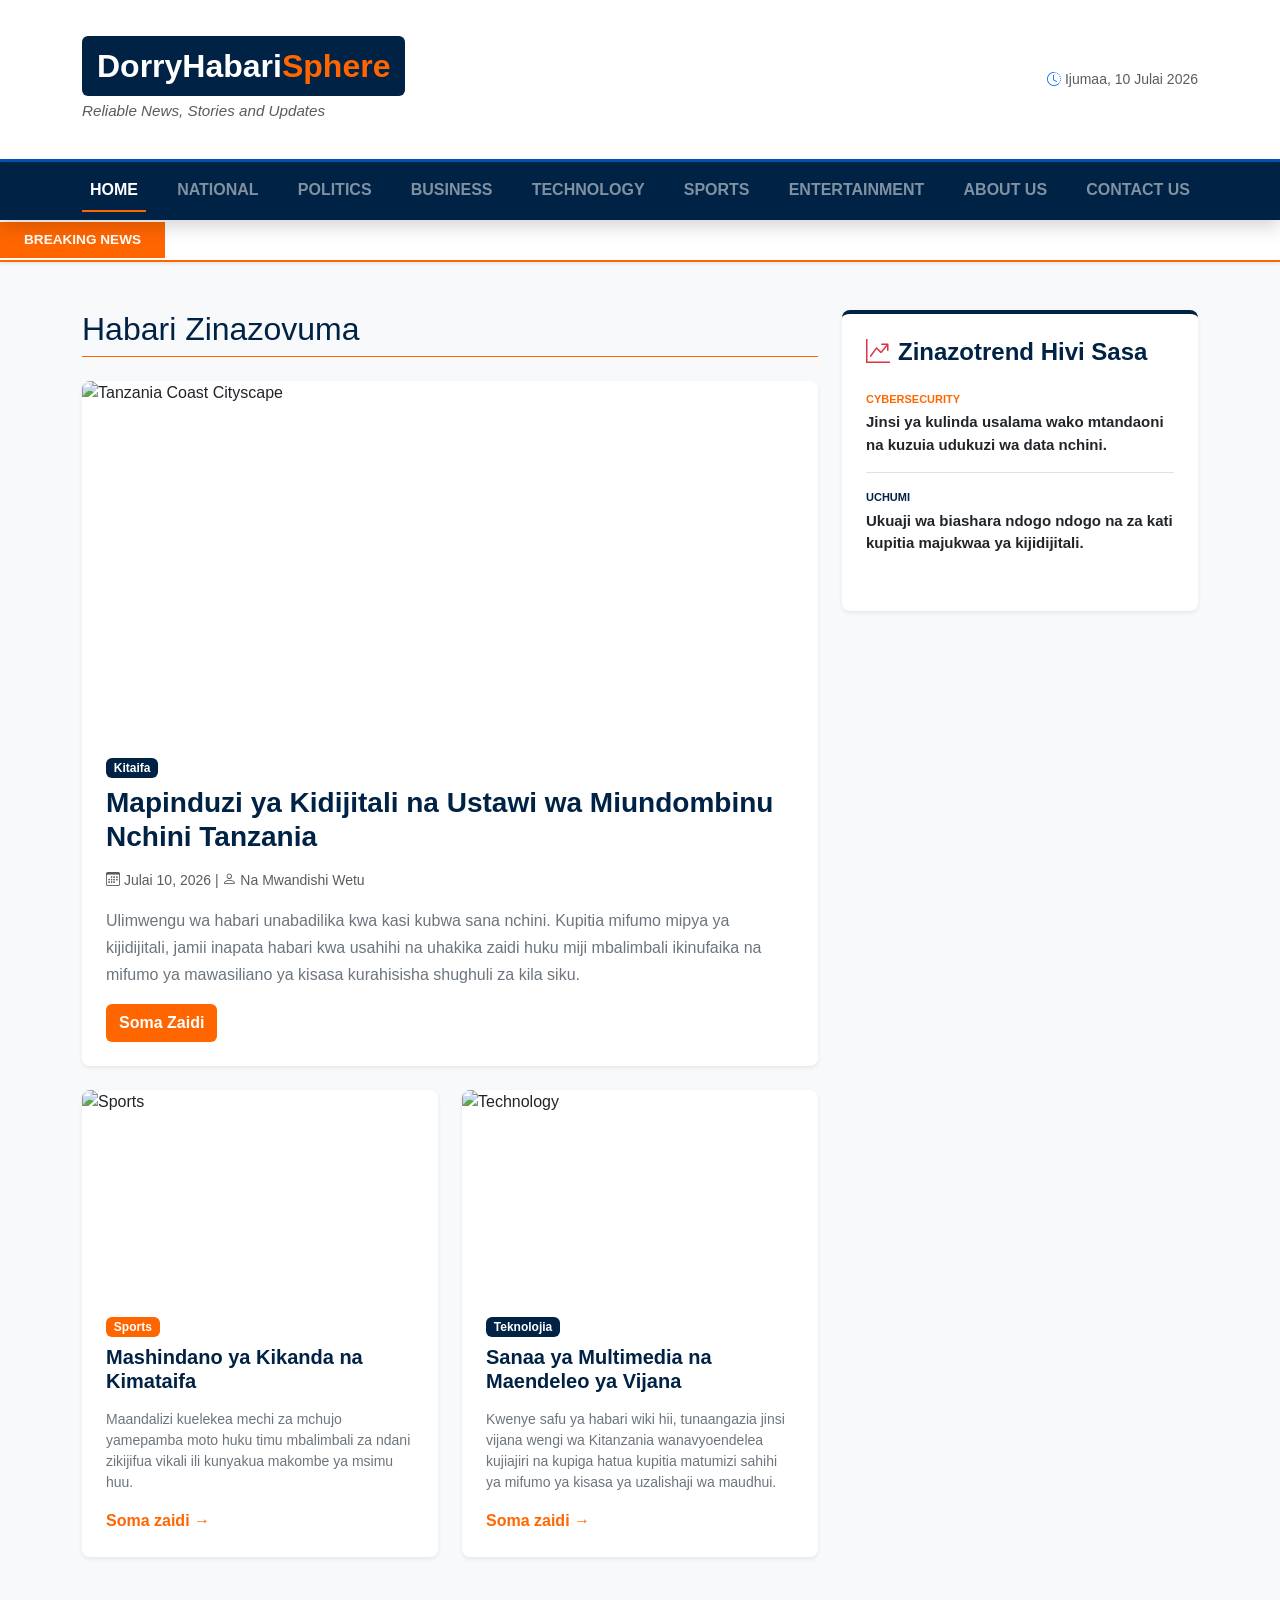
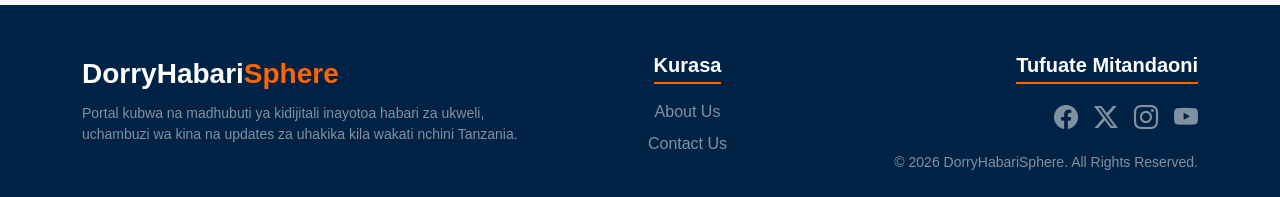
==== index.html @ 9230d1f4 "Revamp index.html with new title and styles Updated the title, added custom styles, and modified the" ====
<!DOCTYPE html>
<html lang="sw">
<head>
    <meta charset="UTF-8">
    <meta name="viewport" content="width=device-width, initial-scale=1.0">
    <title>DorryHabariSphere | Lango Lako la Habari Kijidijitali</title>
    <link href="https://cdn.jsdelivr.net/npm/bootstrap@5.3.2/dist/css/bootstrap.min.css" rel="stylesheet">
    <link href="https://cdn.jsdelivr.net/npm/bootstrap-icons@1.11.2/font/bootstrap-icons.css" rel="stylesheet">
    <link rel="stylesheet" href="style.css">
    <style>
        .bg-deep-blue { background-color: #002244 !important; }
        .text-deep-blue { color: #002244 !important; }
        .border-deep-blue { border-color: #002244 !important; }
        .badge-deep-blue { background-color: #002244 !important; color: #ffffff; }
        .logo-box { background-color: #002244; padding: 6px 15px; border-radius: 6px; display: inline-block; }
    </style>
</head>
<body class="d-flex flex-column min-vh-100">

    <header class="site-header shadow-sm bg-white">
        <div class="container text-center text-md-start d-md-flex align-items-center justify-content-between py-3">
            <div>
                <a href="index.html" class="text-decoration-none fw-bold fs-2 logo-box">
                    <span style="color: #ffffff;">DorryHabari</span><span style="color: #FF6600;">Sphere</span>
                </a>
                <p class="site-tagline text-muted small mb-0 mt-1">Reliable News, Stories and Updates</p>
            </div>
            <div class="text-muted small mt-2 mt-md-0">
                <i class="bi bi-clock-history text-primary"></i> <span>Ijumaa, 10 Julai 2026</span>
            </div>
        </div>
    </header>

    <nav class="navbar navbar-expand-lg navbar-dark sticky-top shadow bg-deep-blue">
        <div class="container">
            <button class="navbar-toggler ms-auto" type="button" data-bs-toggle="collapse" data-bs-target="#mainNavbar" aria-controls="mainNavbar" aria-expanded="false" aria-label="Toggle navigation">
                <span class="navbar-toggler-icon"></span>
            </button>
            <div class="collapse navbar-collapse" id="mainNavbar">
                <ul class="navbar-nav w-100 justify-content-between text-uppercase fw-semibold py-2 py-lg-0">
                    <li class="nav-item"><a class="nav-link text-white active" href="index.html" style="border-bottom: 2px solid #FF6600;">Home</a></li>
                    <li class="nav-item"><a class="nav-link text-white-50" href="index.html">National</a></li>
                    <li class="nav-item"><a class="nav-link text-white-50" href="index.html">Politics</a></li>
                    <li class="nav-item"><a class="nav-link text-white-50" href="index.html">Business</a></li>
                    <li class="nav-item"><a class="nav-link text-white-50" href="index.html">Technology</a></li>
                    <li class="nav-item"><a class="nav-link text-white-50" href="index.html">Sports</a></li>
                    <li class="nav-item"><a class="nav-link text-white-50" href="index.html">Entertainment</a></li>
                    <li class="nav-item"><a class="nav-link text-white-50" href="about.html">About Us</a></li>
                    <li class="nav-item"><a class="nav-link text-white-50" href="contact.html">Contact Us</a></li>
                </ul>
            </div>
        </div>
    </nav>

    <div class="breaking-box d-flex align-items-center shadow-sm" style="background-color: #fff; border-bottom: 2px solid #FF6600;">
        <div class="breaking-title px-4 py-2 text-white fw-bold" style="background-color: #FF6600;">Breaking&nbsp;News</div>
        <div class="ticker-wrap flex-grow-1 py-2 overflow-hidden" style="position: relative;">
            <div class="ticker-content" style="display: inline-block; padding-left: 100%; animation: ticker 20s linear infinite;">
                Latest updates from Tanzania and around the world. | Dorica Ngaleni edits portal sections seamlessly. | Stay tuned for credible news reportage.
            </div>
        </div>
    </div>

    <main class="container my-5 flex-grow-1">
        <div class="row g-4">
            
            <div class="col-lg-8">
                <h2 class="section-title border-bottom pb-2 mb-4 text-deep-blue" style="border-bottom-color: #FF6600 !important;">Habari Zinazovuma</h2>
                
                <article class="card border-0 shadow-sm rounded-3 mb-4 overflow-hidden">
                    <img src="https://images.unsplash.com/photo-1489749798305-4fea3ae63d43?auto=format&fit=crop&w=1200&q=80" class="card-img-top" alt="Tanzania Coast Cityscape" style="height: 350px; object-fit: cover;">
                    <div class="card-body p-4">
                        <span class="badge mb-2 badge-deep-blue">Kitaifa</span>
                        <h3 class="fw-bold mb-3 text-deep-blue">Mapinduzi ya Kidijitali na Ustawi wa Miundombinu Nchini Tanzania</h3>
                        <p class="text-muted small"><i class="bi bi-calendar3"></i> Julai 10, 2026 | <i class="bi bi-person"></i> Na Mwandishi Wetu</p>
                        <p class="card-text text-secondary" style="font-size: 16px; line-height: 1.7;">Ulimwengu wa habari unabadilika kwa kasi kubwa sana nchini. Kupitia mifumo mipya ya kijidijitali, jamii inapata habari kwa usahihi na uhakika zaidi huku miji mbalimbali ikinufaika na mifumo ya mawasiliano ya kisasa kurahisisha shughuli za kila siku.</p>
                        <a href="news-details.html" class="btn text-white fw-semibold" style="background-color: #FF6600;">Soma Zaidi</a>
                    </div>
                </article>

                <div class="row g-4">
                    <div class="col-md-6">
                        <div class="card border-0 shadow-sm rounded-3 h-100 overflow-hidden">
                            <img src="https://images.unsplash.com/photo-1517649763962-0c623066013b?auto=format&fit=crop&w=600&q=80" class="card-img-top" alt="Sports" style="height: 200px; object-fit: cover;">
                            <div class="card-body p-4">
                                <span class="badge mb-2" style="background-color: #FF6600;">Sports</span>
                                <h5 class="fw-bold mb-3 text-deep-blue">Mashindano ya Kikanda na Kimataifa</h5>
                                <p class="card-text text-secondary small">Maandalizi kuelekea mechi za mchujo yamepamba moto huku timu mbalimbali za ndani zikijifua vikali ili kunyakua makombe ya msimu huu.</p>
                                <a href="news-details.html" class="text-decoration-none fw-bold" style="color: #FF6600;">Soma zaidi &rarr;</a>
                            </div>
                        </div>
                    </div>
                    <div class="col-md-6">
                        <div class="card border-0 shadow-sm rounded-3 h-100 overflow-hidden">
                            <img src="https://images.unsplash.com/photo-1531482615713-2afd69097998?auto=format&fit=crop&w=600&q=80" class="card-img-top" alt="Technology" style="height: 200px; object-fit: cover;">
                            <div class="card-body p-4">
                                <span class="badge mb-2 badge-deep-blue">Teknolojia</span>
                                <h5 class="fw-bold mb-3 text-deep-blue">Sanaa ya Multimedia na Maendeleo ya Vijana</h5>
                                <p class="card-text text-secondary small">Kwenye safu ya habari wiki hii, tunaangazia jinsi vijana wengi wa Kitanzania wanavyoendelea kujiajiri na kupiga hatua kupitia matumizi sahihi ya mifumo ya kisasa ya uzalishaji wa maudhui.</p>
                                <a href="news-details.html" class="text-decoration-none fw-bold" style="color: #FF6600;">Soma zaidi &rarr;</a>
                            </div>
                        </div>
                    </div>
                </div>

            </div>

            <div class="col-lg-4">
                <div class="p-4 bg-white shadow-sm rounded-3 border-top border-4 border-deep-blue">
                    <h4 class="fw-bold mb-4 text-deep-blue"><i class="bi bi-graph-up-arrow text-danger me-2"></i>Zinazotrend Hivi Sasa</h4>
                    
                    <div class="mb-3 pb-3 border-bottom">
                        <span class="text-muted d-block small mb-1" style="font-size: 11px; text-transform: uppercase; color: #FF6600 !important; font-weight: bold;">Cybersecurity</span>
                        <a href="news-details.html" class="text-decoration-none fw-bold text-dark d-block" style="font-size: 15px;">Jinsi ya kulinda usalama wako mtandaoni na kuzuia udukuzi wa data nchini.</a>
                    </div>

                    <div class="mb-3 pb-3">
                        <span class="text-muted d-block small mb-1" style="font-size: 11px; text-transform: uppercase; color: #002244 !important; font-weight: bold;">Uchumi</span>
                        <a href="news-details.html" class="text-decoration-none fw-bold text-dark d-block" style="font-size: 15px;">Ukuaji wa biashara ndogo ndogo na za kati kupitia majukwaa ya kijidijitali.</a>
                    </div>
                </div>
            </div>

        </div>
    </main>

    <footer class="pt-5 pb-4 mt-auto bg-deep-blue" style="color: #ffffff;">
        <div class="container">
            <div class="row g-4">
                <div class="col-md-5 text-center text-md-start">
                    <a href="index.html" class="text-decoration-none fw-bold fs-3 text-white">DorryHabari<span style="color: #FF6600;">Sphere</span></a>
                    <p class="small text-white-50 mt-2">Portal kubwa na madhubuti ya kidijitali inayotoa habari za ukweli, uchambuzi wa kina na updates za uhakika kila wakati nchini Tanzania.</p>
                </div>
                <div class="col-md-3 text-center">
                    <h5 class="fw-bold mb-3 text-white" style="border-bottom: 2px solid #FF6600; display: inline-block; padding-bottom: 5px;">Kurasa</h5>
                    <ul class="list-unstyled">
                        <li class="mb-2"><a href="about.html" class="text-white-50 text-decoration-none">About Us</a></li>
                        <li class="mb-2"><a href="contact.html" class="text-white-50 text-decoration-none">Contact Us</a></li>
                    </ul>
                </div>
                <div class="col-md-4 text-center text-md-end">
                    <h5 class="fw-bold mb-3 text-white" style="border-bottom: 2px solid #FF6600; display: inline-block; padding-bottom: 5px;">Tufuate Mitandaoni</h5>
                    <div class="fs-4 mb-3 d-flex justify-content-center justify-content-md-end gap-3">
                        <a href="#" class="text-white-50"><i class="bi bi-facebook"></i></a>
                        <a href="#" class="text-white-50"><i class="bi bi-twitter-x"></i></a>
                        <a href="#" class="text-white-50"><i class="bi bi-instagram"></i></a>
                        <a href="#" class="text-white-50"><i class="bi bi-youtube"></i></a>
                    </div>
                    <p class="small text-white-50 mb-0">&copy; 2026 DorryHabariSphere. All Rights Reserved.</p>
                </div>
            </div>
        </div>
    </footer>

    <script src="https://cdn.jsdelivr.net/npm/bootstrap@5.3.2/dist/js/bootstrap.bundle.min.js"></script>
</body>
</html>
---- style.css ----
/* ==========================================================================
   DorryHabariSphere - CUSTOM CSS (Blue: #0056b3, Orange: #ff6600, White)
   ========================================================================== */

:root {
    --primary-blue: #0056b3;
    --primary-orange: #ff6600;
    --light-bg: #f8f9fa;
    --dark-text: #212529;
    --muted-text: #6c757d;
    --white: #ffffff;
}

body {
    font-family: 'Segoe UI', Tahoma, Geneva, Verdana, sans-serif;
    background-color: var(--light-bg);
    color: var(--dark-text);
    display: flex;
    flex-direction: column;
    min-height: 100vh;
}

main {
    flex: 1;
}

/* Header Styling */
.site-header {
    background-color: var(--white);
    border-bottom: 3px solid var(--primary-blue);
    padding: 20px 0;
}

.site-logo {
    font-size: 2.2rem;
    font-weight: 800;
    color: var(--primary-blue);
    text-decoration: none;
    letter-spacing: -0.5px;
}

.site-logo span {
    color: var(--primary-orange);
}

.site-tagline {
    font-size: 0.95rem;
    color: var(--muted-text);
    margin: 0;
    font-style: italic;
}

/* Navbar Styling */
.navbar-custom {
    background-color: var(--primary-blue);
    padding: 0;
}

.navbar-custom .nav-link {
    color: rgba(255, 255, 255, 0.9) !important;
    font-weight: 600;
    padding: 12px 15px !important;
    transition: all 0.3s ease;
}

.navbar-custom .nav-link:hover,
.navbar-custom .nav-link.active {
    background-color: var(--primary-orange);
    color: var(--white) !important;
}

.navbar-toggler {
    border: none;
    padding: 6px 10px;
}

.navbar-toggler:focus {
    box-shadow: none;
}

/* Breaking News Ticker */
.breaking-box {
    background-color: #e9ecef;
    overflow: hidden;
    white-space: nowrap;
    border-bottom: 1px solid #dee2e6;
}

.breaking-title {
    background-color: var(--primary-orange);
    color: var(--white);
    font-weight: 700;
    text-transform: uppercase;
    font-size: 0.85rem;
    z-index: 10;
}

.ticker-wrap {
    width: 100%;
    overflow: hidden;
}

.ticker-content {
    display: inline-block;
    padding-left: 100%;
    animation: marquee 25s linear infinite;
    font-weight: 600;
    color: var(--dark-text);
}

@keyframes marquee {
    0% { transform: translate3d(0, 0, 0); }
    100% { transform: translate3d(-100%, 0, 0); }
}

/* News Cards */
.news-card {
    border: none;
    border-radius: 8px;
    background-color: var(--white);
    transition: transform 0.3s ease, box-shadow 0.3s ease;
    overflow: hidden;
    position: relative;
}

.news-card:hover {
    transform: translateY(-5px);
    box-shadow: 0 10px 20px rgba(0,0,0,0.1) !important;
}

.card-img-container {
    position: relative;
    height: 220px;
    overflow: hidden;
}

.card-img-container img {
    width: 100%;
    height: 100%;
    object-fit: cover;
    transition: transform 0.5s ease;
}

.news-card:hover .card-img-container img {
    transform: scale(1.05);
}

.category-badge {
    position: absolute;
    top: 15px;
    left: 15px;
    background-color: var(--primary-blue);
    color: var(--white);
    font-size: 0.75rem;
    font-weight: 700;
    padding: 5px 12px;
    border-radius: 4px;
    text-transform: uppercase;
    z-index: 5;
    box-shadow: 0 2px 4px rgba(0,0,0,0.15);
}

.news-meta {
    font-size: 0.8rem;
    color: var(--muted-text);
    margin-bottom: 10px;
}

.news-meta i {
    color: var(--primary-orange);
    margin-right: 4px;
}

.card-news-title {
    font-size: 1.25rem;
    font-weight: 700;
    line-height: 1.4;
    margin-bottom: 12px;
}

.card-news-title a {
    color: var(--dark-text);
    text-decoration: none;
    transition: color 0.2s ease;
}

.card-news-title a:hover {
    color: var(--primary-orange);
}

.news-preview {
    font-size: 0.9rem;
    color: #495057;
    line-height: 1.6;
}

.btn-readmore {
    background-color: var(--primary-blue);
    color: var(--white);
    font-weight: 600;
    font-size: 0.85rem;
    padding: 8px 16px;
    border-radius: 4px;
    transition: background-color 0.2s ease;
    border: none;
}

.btn-readmore:hover {
    background-color: var(--primary-orange);
    color: var(--white);
}

/* Sidebar Widgets */
.sidebar-widget {
    background-color: var(--white);
    border-radius: 8px;
    padding: 20px;
    border-top: 4px solid var(--primary-blue);
}

.widget-title {
    font-size: 1.15rem;
    font-weight: 700;
    text-transform: uppercase;
    color: var(--dark-text);
    border-bottom: 2px solid var(--primary-orange);
    padding-bottom: 8px;
    margin-bottom: 15px;
}

.sidebar-list-item {
    display: block;
    text-decoration: none;
    color: var(--dark-text);
    padding: 10px 0;
    border-bottom: 1px solid #dee2e6;
    transition: color 0.2s ease;
}

.sidebar-list-item:last-child {
    border-bottom: none;
    padding-bottom: 0;
}

.sidebar-list-item:hover {
    color: var(--primary-orange);
}

.sidebar-item-title {
    font-size: 0.95rem;
    font-weight: 600;
    line-height: 1.4;
    margin-bottom: 4px;
}

.sidebar-item-meta {
    font-size: 0.75rem;
    color: var(--muted-text);
}

/* Footer Styling */
.site-footer {
    background-color: #111;
    color: #bbb;
    font-size: 0.9rem;
}

.site-footer a {
    color: #fff;
    text-decoration: none;
    transition: color 0.2s ease;
}

.site-footer a:hover {
    color: var(--primary-orange);
}

.footer-logo {
    font-size: 1.5rem;
    font-weight: 700;
    color: var(--white);
}

.footer-logo span {
    color: var(--primary-orange);
}

/* Forms & Firebase Feedbacks */
.feedback-container {
    max-height: 500px;
    overflow-y: auto;
    background: #e9ecef;
    padding: 15px;
    border-radius: 8px;
}

.feedback-card {
    background: var(--white);
    border-left: 4px solid var(--primary-orange);
    padding: 12px;
    border-radius: 4px;
}

.feedback-name {
    font-weight: 700;
    color: var(--primary-blue);
    font-size: 0.95rem;
}

.feedback-time {
    font-size: 0.75rem;
    color: var(--muted-text);
}

.feedback-msg {
    font-size: 0.9rem;
    margin-top: 5px;
    color: #333;
}
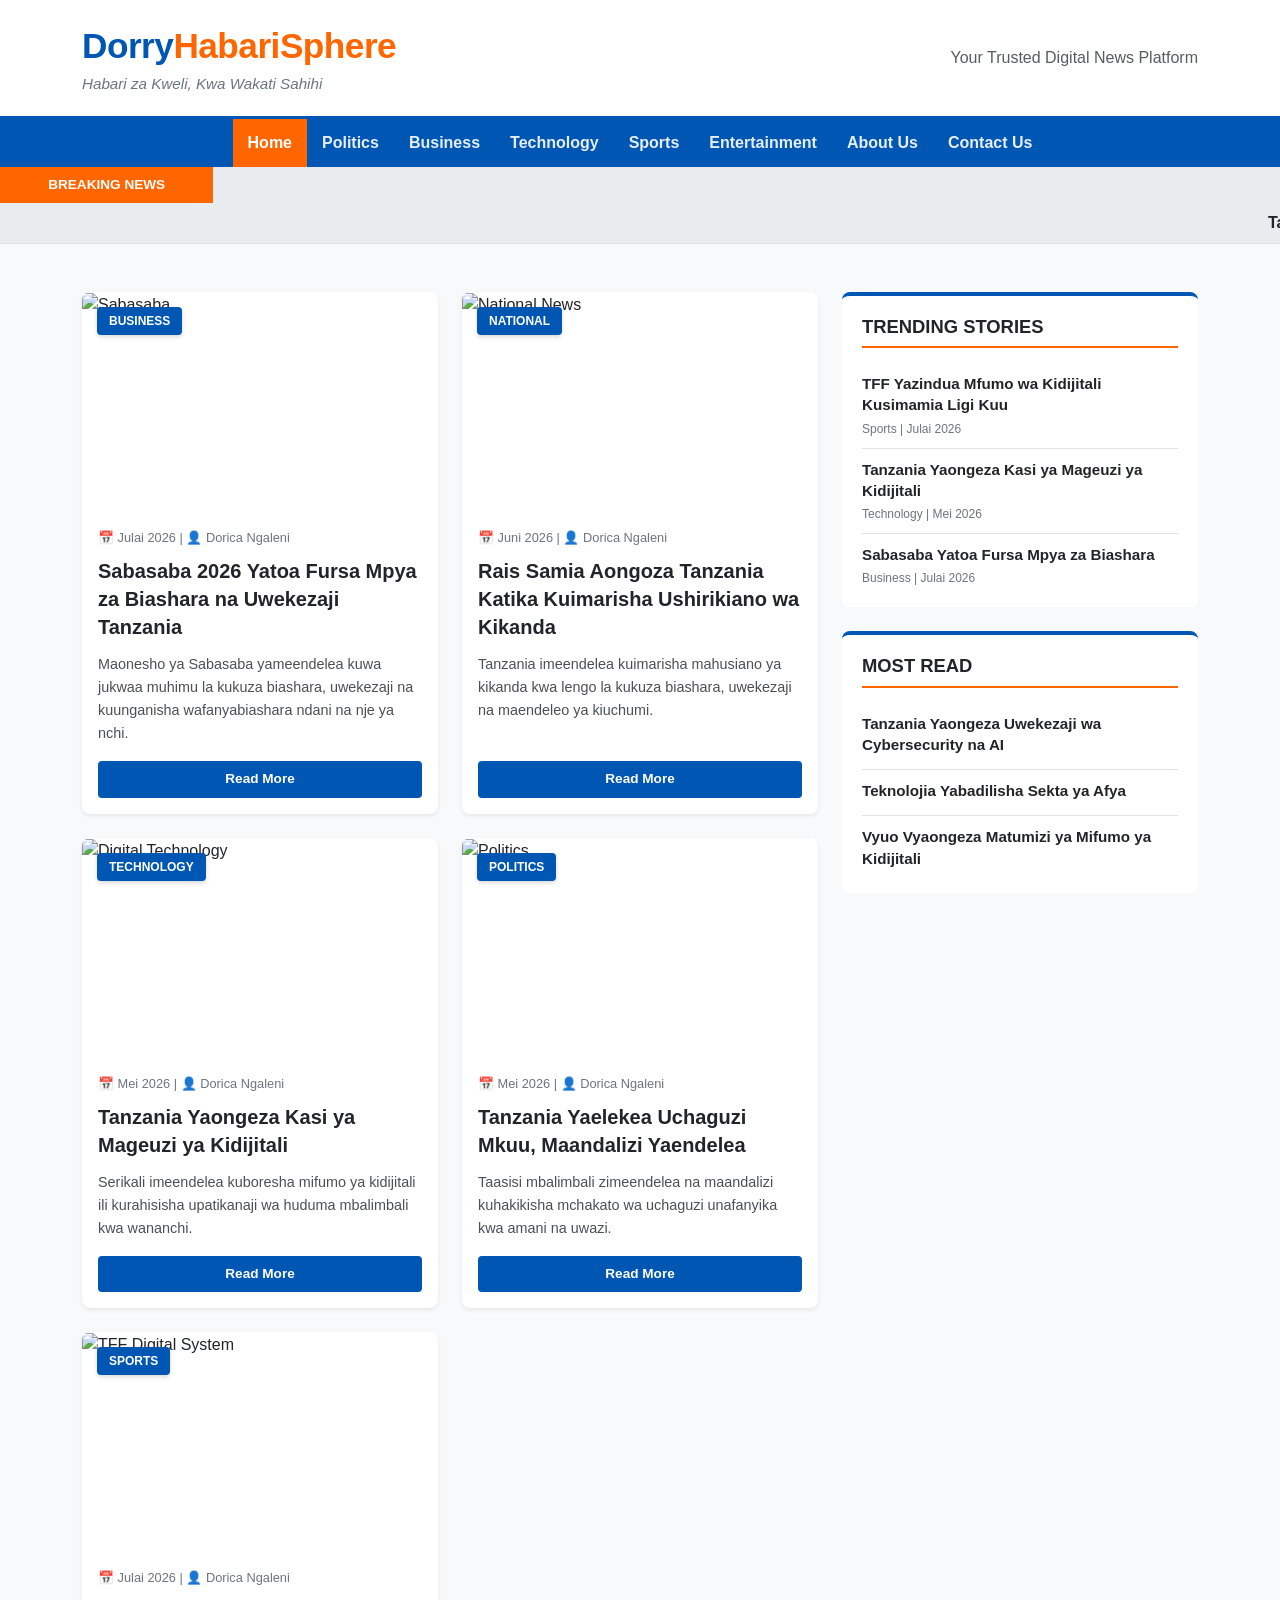
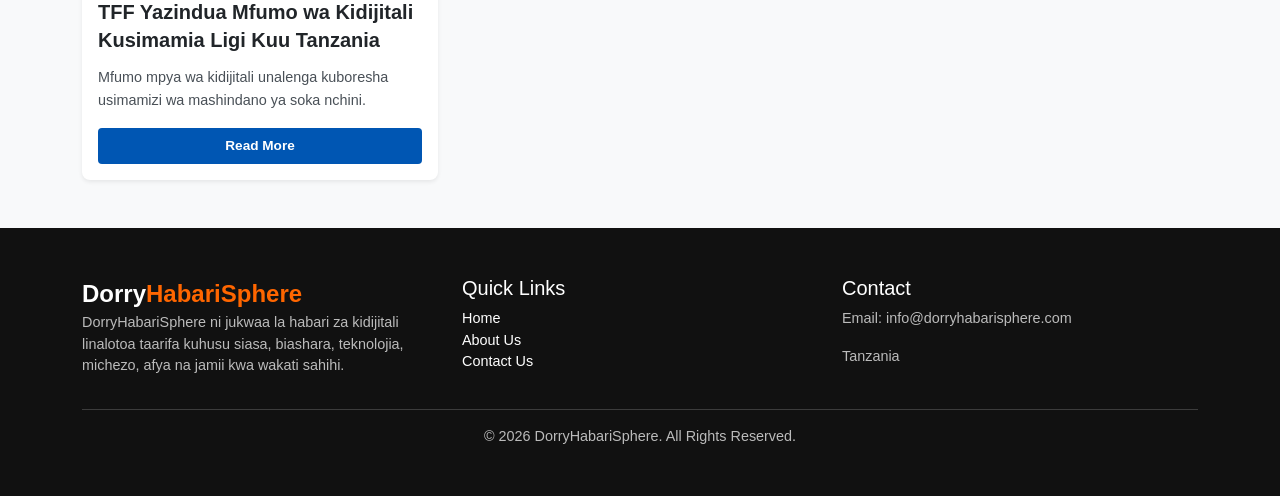
==== commit cc4bebb2: "Update HTML structure and Bootstrap version" ====
--- a/index.html
+++ b/index.html
@@ -1,157 +1,902 @@
 <!DOCTYPE html>
-<html lang="sw">
+<html lang="en">
+
 <head>
-    <meta charset="UTF-8">
-    <meta name="viewport" content="width=device-width, initial-scale=1.0">
-    <title>DorryHabariSphere | Lango Lako la Habari Kijidijitali</title>
-    <link href="https://cdn.jsdelivr.net/npm/bootstrap@5.3.2/dist/css/bootstrap.min.css" rel="stylesheet">
-    <link href="https://cdn.jsdelivr.net/npm/bootstrap-icons@1.11.2/font/bootstrap-icons.css" rel="stylesheet">
-    <link rel="stylesheet" href="style.css">
-    <style>
-        .bg-deep-blue { background-color: #002244 !important; }
-        .text-deep-blue { color: #002244 !important; }
-        .border-deep-blue { border-color: #002244 !important; }
-        .badge-deep-blue { background-color: #002244 !important; color: #ffffff; }
-        .logo-box { background-color: #002244; padding: 6px 15px; border-radius: 6px; display: inline-block; }
-    </style>
+
+<meta charset="UTF-8">
+
+<meta name="viewport" content="width=device-width, initial-scale=1.0">
+
+<title>DorryHabariSphere | Latest News</title>
+
+
+<!-- Bootstrap CSS -->
+<link href="https://cdn.jsdelivr.net/npm/bootstrap@5.3.3/dist/css/bootstrap.min.css" rel="stylesheet">
+
+
+<!-- Custom CSS -->
+<link rel="stylesheet" href="style.css">
+
+
 </head>
-<body class="d-flex flex-column min-vh-100">
-
-    <header class="site-header shadow-sm bg-white">
-        <div class="container text-center text-md-start d-md-flex align-items-center justify-content-between py-3">
-            <div>
-                <a href="index.html" class="text-decoration-none fw-bold fs-2 logo-box">
-                    <span style="color: #ffffff;">DorryHabari</span><span style="color: #FF6600;">Sphere</span>
-                </a>
-                <p class="site-tagline text-muted small mb-0 mt-1">Reliable News, Stories and Updates</p>
-            </div>
-            <div class="text-muted small mt-2 mt-md-0">
-                <i class="bi bi-clock-history text-primary"></i> <span>Ijumaa, 10 Julai 2026</span>
-            </div>
-        </div>
-    </header>
-
-    <nav class="navbar navbar-expand-lg navbar-dark sticky-top shadow bg-deep-blue">
-        <div class="container">
-            <button class="navbar-toggler ms-auto" type="button" data-bs-toggle="collapse" data-bs-target="#mainNavbar" aria-controls="mainNavbar" aria-expanded="false" aria-label="Toggle navigation">
-                <span class="navbar-toggler-icon"></span>
-            </button>
-            <div class="collapse navbar-collapse" id="mainNavbar">
-                <ul class="navbar-nav w-100 justify-content-between text-uppercase fw-semibold py-2 py-lg-0">
-                    <li class="nav-item"><a class="nav-link text-white active" href="index.html" style="border-bottom: 2px solid #FF6600;">Home</a></li>
-                    <li class="nav-item"><a class="nav-link text-white-50" href="index.html">National</a></li>
-                    <li class="nav-item"><a class="nav-link text-white-50" href="index.html">Politics</a></li>
-                    <li class="nav-item"><a class="nav-link text-white-50" href="index.html">Business</a></li>
-                    <li class="nav-item"><a class="nav-link text-white-50" href="index.html">Technology</a></li>
-                    <li class="nav-item"><a class="nav-link text-white-50" href="index.html">Sports</a></li>
-                    <li class="nav-item"><a class="nav-link text-white-50" href="index.html">Entertainment</a></li>
-                    <li class="nav-item"><a class="nav-link text-white-50" href="about.html">About Us</a></li>
-                    <li class="nav-item"><a class="nav-link text-white-50" href="contact.html">Contact Us</a></li>
-                </ul>
-            </div>
-        </div>
-    </nav>
-
-    <div class="breaking-box d-flex align-items-center shadow-sm" style="background-color: #fff; border-bottom: 2px solid #FF6600;">
-        <div class="breaking-title px-4 py-2 text-white fw-bold" style="background-color: #FF6600;">Breaking&nbsp;News</div>
-        <div class="ticker-wrap flex-grow-1 py-2 overflow-hidden" style="position: relative;">
-            <div class="ticker-content" style="display: inline-block; padding-left: 100%; animation: ticker 20s linear infinite;">
-                Latest updates from Tanzania and around the world. | Dorica Ngaleni edits portal sections seamlessly. | Stay tuned for credible news reportage.
-            </div>
-        </div>
+
+
+<body>
+
+
+<!-- HEADER START -->
+
+<header class="site-header">
+
+<div class="container">
+
+<div class="row align-items-center">
+
+<div class="col-md-8">
+
+<a href="index.html" class="site-logo">
+
+Dorry<span>HabariSphere</span>
+
+</a>
+
+<p class="site-tagline">
+
+Habari za Kweli, Kwa Wakati Sahihi
+
+</p>
+
+</div>
+
+
+<div class="col-md-4 text-md-end">
+
+<p class="mb-0 text-muted">
+
+Your Trusted Digital News Platform
+
+</p>
+
+</div>
+
+
+</div>
+
+</div>
+
+</header>
+
+<!-- HEADER END -->
+
+
+
+
+
+<!-- NAVBAR START -->
+
+<nav class="navbar navbar-expand-lg navbar-custom">
+
+
+<div class="container">
+
+
+<button class="navbar-toggler bg-light"
+type="button"
+data-bs-toggle="collapse"
+data-bs-target="#mainNavbar">
+
+<span class="navbar-toggler-icon"></span>
+
+</button>
+
+
+
+<div class="collapse navbar-collapse" id="mainNavbar">
+
+
+<ul class="navbar-nav mx-auto">
+
+
+<li class="nav-item">
+
+<a class="nav-link active" href="index.html">
+Home
+</a>
+
+</li>
+
+
+
+<li class="nav-item">
+
+<a class="nav-link" href="category.html?cat=Politics">
+Politics
+</a>
+
+</li>
+
+
+
+<li class="nav-item">
+
+<a class="nav-link" href="category.html?cat=Business">
+Business
+</a>
+
+</li>
+
+
+
+<li class="nav-item">
+
+<a class="nav-link" href="category.html?cat=Technology">
+Technology
+</a>
+
+</li>
+
+
+
+<li class="nav-item">
+
+<a class="nav-link" href="category.html?cat=Sports">
+Sports
+</a>
+
+</li>
+
+
+
+<li class="nav-item">
+
+<a class="nav-link" href="category.html?cat=Entertainment">
+Entertainment
+</a>
+
+</li>
+
+
+
+<li class="nav-item">
+
+<a class="nav-link" href="about.html">
+About Us
+</a>
+
+</li>
+
+
+
+<li class="nav-item">
+
+<a class="nav-link" href="contact.html">
+Contact Us
+</a>
+
+</li>
+
+
+
+</ul>
+
+
+</div>
+
+
+</div>
+
+
+</nav>
+
+<!-- NAVBAR END -->
+
+
+
+
+
+
+<!-- BREAKING NEWS START -->
+
+
+<div class="breaking-box">
+
+
+<div class="container-fluid">
+
+
+<div class="row align-items-center">
+
+
+<div class="col-md-2 breaking-title py-2 text-center">
+
+BREAKING NEWS
+
+</div>
+
+
+
+<div class="col-md-10 ticker-wrap">
+
+
+<div class="ticker-content py-2">
+
+Tanzania yaendelea na mageuzi ya kidijitali | 
+TFF yazindua mfumo mpya wa kusimamia ligi | 
+Fursa mpya za biashara kupitia Sabasaba | 
+Teknolojia yabadilisha sekta ya afya
+
+</div>
+
+
+</div>
+
+
+</div>
+
+
+</div>
+
+
+</div>
+
+
+<!-- BREAKING NEWS END -->
+
+
+
+
+
+<!-- MAIN CONTENT START -->
+
+<main>
+
+
+<section class="py-5">
+
+
+<div class="container">
+
+
+<div class="row g-4">
+
+
+
+<!-- NEWS AREA -->
+
+<div class="col-lg-8">
+
+
+<div class="row g-4">
+
+
+
+<!-- NEWS CARD 1 -->
+
+<div class="col-md-6">
+
+
+<div class="card news-card shadow-sm h-100">
+
+
+<div class="card-img-container">
+
+
+<span class="category-badge">
+
+Business
+
+</span>
+
+
+<img src="images/sabasaba.jpg"
+alt="Sabasaba"
+class="card-img-top">
+
+
+</div>
+
+
+
+<div class="card-body d-flex flex-column">
+
+
+<div class="news-meta">
+
+📅 Julai 2026 | 👤 Dorica Ngaleni
+
+</div>
+
+
+
+<h3 class="card-news-title">
+
+<a href="news-details.html?id=1">
+
+Sabasaba 2026 Yatoa Fursa Mpya za Biashara na Uwekezaji Tanzania
+
+</a>
+
+</h3>
+
+
+
+<p class="news-preview">
+
+Maonesho ya Sabasaba yameendelea kuwa jukwaa muhimu la kukuza biashara, uwekezaji na kuunganisha wafanyabiashara ndani na nje ya nchi.
+
+</p>
+
+
+
+<a href="news-details.html?id=1"
+class="btn btn-readmore mt-auto">
+
+Read More
+
+</a>
+
+
+</div>
+
+
+</div>
+
+
+</div>
+<!-- NEWS CARD 2 -->
+
+<div class="col-md-6">
+
+<div class="card news-card shadow-sm h-100">
+
+
+<div class="card-img-container">
+
+
+<span class="category-badge">
+National
+</span>
+
+
+<img src="images/samia-regional.jpg"
+alt="National News"
+class="card-img-top">
+
+
+</div>
+
+
+
+<div class="card-body d-flex flex-column">
+
+
+<div class="news-meta">
+
+📅 Juni 2026 | 👤 Dorica Ngaleni
+
+</div>
+
+
+<h3 class="card-news-title">
+
+<a href="news-details.html?id=2">
+
+Rais Samia Aongoza Tanzania Katika Kuimarisha Ushirikiano wa Kikanda
+
+</a>
+
+</h3>
+
+
+
+<p class="news-preview">
+
+Tanzania imeendelea kuimarisha mahusiano ya kikanda kwa lengo la kukuza biashara, uwekezaji na maendeleo ya kiuchumi.
+
+</p>
+
+
+<a href="news-details.html?id=2"
+class="btn btn-readmore mt-auto">
+
+Read More
+
+</a>
+
+
+</div>
+
+
+</div>
+
+</div>
+
+
+
+
+
+<!-- NEWS CARD 3 -->
+
+<div class="col-md-6">
+
+
+<div class="card news-card shadow-sm h-100">
+
+
+<div class="card-img-container">
+
+
+<span class="category-badge">
+
+Technology
+
+</span>
+
+
+<img src="images/digital-government.jpg"
+alt="Digital Technology"
+class="card-img-top">
+
+
+</div>
+
+
+
+<div class="card-body d-flex flex-column">
+
+
+<div class="news-meta">
+
+📅 Mei 2026 | 👤 Dorica Ngaleni
+
+</div>
+
+
+<h3 class="card-news-title">
+
+<a href="news-details.html?id=3">
+
+Tanzania Yaongeza Kasi ya Mageuzi ya Kidijitali
+
+</a>
+
+</h3>
+
+
+
+<p class="news-preview">
+
+Serikali imeendelea kuboresha mifumo ya kidijitali ili kurahisisha upatikanaji wa huduma mbalimbali kwa wananchi.
+
+</p>
+
+
+<a href="news-details.html?id=3"
+class="btn btn-readmore mt-auto">
+
+Read More
+
+</a>
+
+
+</div>
+
+
+</div>
+
+
+</div>
+
+
+
+
+
+<!-- NEWS CARD 4 -->
+
+
+<div class="col-md-6">
+
+
+<div class="card news-card shadow-sm h-100">
+
+
+<div class="card-img-container">
+
+
+<span class="category-badge">
+
+Politics
+
+</span>
+
+
+<img src="images/election-process.jpg"
+alt="Politics"
+class="card-img-top">
+
+
+</div>
+
+
+
+<div class="card-body d-flex flex-column">
+
+
+<div class="news-meta">
+
+📅 Mei 2026 | 👤 Dorica Ngaleni
+
+</div>
+
+
+
+<h3 class="card-news-title">
+
+<a href="news-details.html?id=4">
+
+Tanzania Yaelekea Uchaguzi Mkuu, Maandalizi Yaendelea
+
+</a>
+
+</h3>
+
+
+
+<p class="news-preview">
+
+Taasisi mbalimbali zimeendelea na maandalizi kuhakikisha mchakato wa uchaguzi unafanyika kwa amani na uwazi.
+
+</p>
+
+
+
+<a href="news-details.html?id=4"
+class="btn btn-readmore mt-auto">
+
+Read More
+
+</a>
+
+
+</div>
+
+
+</div>
+
+
+</div>
+
+
+
+
+
+<!-- NEWS CARD 5 -->
+
+
+<div class="col-md-6">
+
+
+<div class="card news-card shadow-sm h-100">
+
+
+<div class="card-img-container">
+
+
+<span class="category-badge">
+
+Sports
+
+</span>
+
+
+<img src="images/tff-digital-system.jpg"
+alt="TFF Digital System"
+class="card-img-top">
+
+
+</div>
+
+
+
+<div class="card-body d-flex flex-column">
+
+
+<div class="news-meta">
+
+📅 Julai 2026 | 👤 Dorica Ngaleni
+
+</div>
+
+
+
+<h3 class="card-news-title">
+
+<a href="news-details.html?id=5">
+
+TFF Yazindua Mfumo wa Kidijitali Kusimamia Ligi Kuu Tanzania
+
+</a>
+
+</h3>
+
+
+
+<p class="news-preview">
+
+Mfumo mpya wa kidijitali unalenga kuboresha usimamizi wa mashindano ya soka nchini.
+
+</p>
+
+
+
+<a href="news-details.html?id=5"
+class="btn btn-readmore mt-auto">
+
+Read More
+
+</a>
+
+
+</div>
+
+
+</div>
+
+
+</div>
+
+
+
+<!-- END NEWS GRID -->
+
+</div>
+
+
     </div>
-
-    <main class="container my-5 flex-grow-1">
-        <div class="row g-4">
-            
-            <div class="col-lg-8">
-                <h2 class="section-title border-bottom pb-2 mb-4 text-deep-blue" style="border-bottom-color: #FF6600 !important;">Habari Zinazovuma</h2>
-                
-                <article class="card border-0 shadow-sm rounded-3 mb-4 overflow-hidden">
-                    <img src="https://images.unsplash.com/photo-1489749798305-4fea3ae63d43?auto=format&fit=crop&w=1200&q=80" class="card-img-top" alt="Tanzania Coast Cityscape" style="height: 350px; object-fit: cover;">
-                    <div class="card-body p-4">
-                        <span class="badge mb-2 badge-deep-blue">Kitaifa</span>
-                        <h3 class="fw-bold mb-3 text-deep-blue">Mapinduzi ya Kidijitali na Ustawi wa Miundombinu Nchini Tanzania</h3>
-                        <p class="text-muted small"><i class="bi bi-calendar3"></i> Julai 10, 2026 | <i class="bi bi-person"></i> Na Mwandishi Wetu</p>
-                        <p class="card-text text-secondary" style="font-size: 16px; line-height: 1.7;">Ulimwengu wa habari unabadilika kwa kasi kubwa sana nchini. Kupitia mifumo mipya ya kijidijitali, jamii inapata habari kwa usahihi na uhakika zaidi huku miji mbalimbali ikinufaika na mifumo ya mawasiliano ya kisasa kurahisisha shughuli za kila siku.</p>
-                        <a href="news-details.html" class="btn text-white fw-semibold" style="background-color: #FF6600;">Soma Zaidi</a>
-                    </div>
-                </article>
-
-                <div class="row g-4">
-                    <div class="col-md-6">
-                        <div class="card border-0 shadow-sm rounded-3 h-100 overflow-hidden">
-                            <img src="https://images.unsplash.com/photo-1517649763962-0c623066013b?auto=format&fit=crop&w=600&q=80" class="card-img-top" alt="Sports" style="height: 200px; object-fit: cover;">
-                            <div class="card-body p-4">
-                                <span class="badge mb-2" style="background-color: #FF6600;">Sports</span>
-                                <h5 class="fw-bold mb-3 text-deep-blue">Mashindano ya Kikanda na Kimataifa</h5>
-                                <p class="card-text text-secondary small">Maandalizi kuelekea mechi za mchujo yamepamba moto huku timu mbalimbali za ndani zikijifua vikali ili kunyakua makombe ya msimu huu.</p>
-                                <a href="news-details.html" class="text-decoration-none fw-bold" style="color: #FF6600;">Soma zaidi &rarr;</a>
-                            </div>
-                        </div>
-                    </div>
-                    <div class="col-md-6">
-                        <div class="card border-0 shadow-sm rounded-3 h-100 overflow-hidden">
-                            <img src="https://images.unsplash.com/photo-1531482615713-2afd69097998?auto=format&fit=crop&w=600&q=80" class="card-img-top" alt="Technology" style="height: 200px; object-fit: cover;">
-                            <div class="card-body p-4">
-                                <span class="badge mb-2 badge-deep-blue">Teknolojia</span>
-                                <h5 class="fw-bold mb-3 text-deep-blue">Sanaa ya Multimedia na Maendeleo ya Vijana</h5>
-                                <p class="card-text text-secondary small">Kwenye safu ya habari wiki hii, tunaangazia jinsi vijana wengi wa Kitanzania wanavyoendelea kujiajiri na kupiga hatua kupitia matumizi sahihi ya mifumo ya kisasa ya uzalishaji wa maudhui.</p>
-                                <a href="news-details.html" class="text-decoration-none fw-bold" style="color: #FF6600;">Soma zaidi &rarr;</a>
-                            </div>
-                        </div>
-                    </div>
-                </div>
-
-            </div>
-
-            <div class="col-lg-4">
-                <div class="p-4 bg-white shadow-sm rounded-3 border-top border-4 border-deep-blue">
-                    <h4 class="fw-bold mb-4 text-deep-blue"><i class="bi bi-graph-up-arrow text-danger me-2"></i>Zinazotrend Hivi Sasa</h4>
-                    
-                    <div class="mb-3 pb-3 border-bottom">
-                        <span class="text-muted d-block small mb-1" style="font-size: 11px; text-transform: uppercase; color: #FF6600 !important; font-weight: bold;">Cybersecurity</span>
-                        <a href="news-details.html" class="text-decoration-none fw-bold text-dark d-block" style="font-size: 15px;">Jinsi ya kulinda usalama wako mtandaoni na kuzuia udukuzi wa data nchini.</a>
-                    </div>
-
-                    <div class="mb-3 pb-3">
-                        <span class="text-muted d-block small mb-1" style="font-size: 11px; text-transform: uppercase; color: #002244 !important; font-weight: bold;">Uchumi</span>
-                        <a href="news-details.html" class="text-decoration-none fw-bold text-dark d-block" style="font-size: 15px;">Ukuaji wa biashara ndogo ndogo na za kati kupitia majukwaa ya kijidijitali.</a>
-                    </div>
-                </div>
-            </div>
-
-        </div>
-    </main>
-
-    <footer class="pt-5 pb-4 mt-auto bg-deep-blue" style="color: #ffffff;">
-        <div class="container">
-            <div class="row g-4">
-                <div class="col-md-5 text-center text-md-start">
-                    <a href="index.html" class="text-decoration-none fw-bold fs-3 text-white">DorryHabari<span style="color: #FF6600;">Sphere</span></a>
-                    <p class="small text-white-50 mt-2">Portal kubwa na madhubuti ya kidijitali inayotoa habari za ukweli, uchambuzi wa kina na updates za uhakika kila wakati nchini Tanzania.</p>
-                </div>
-                <div class="col-md-3 text-center">
-                    <h5 class="fw-bold mb-3 text-white" style="border-bottom: 2px solid #FF6600; display: inline-block; padding-bottom: 5px;">Kurasa</h5>
-                    <ul class="list-unstyled">
-                        <li class="mb-2"><a href="about.html" class="text-white-50 text-decoration-none">About Us</a></li>
-                        <li class="mb-2"><a href="contact.html" class="text-white-50 text-decoration-none">Contact Us</a></li>
-                    </ul>
-                </div>
-                <div class="col-md-4 text-center text-md-end">
-                    <h5 class="fw-bold mb-3 text-white" style="border-bottom: 2px solid #FF6600; display: inline-block; padding-bottom: 5px;">Tufuate Mitandaoni</h5>
-                    <div class="fs-4 mb-3 d-flex justify-content-center justify-content-md-end gap-3">
-                        <a href="#" class="text-white-50"><i class="bi bi-facebook"></i></a>
-                        <a href="#" class="text-white-50"><i class="bi bi-twitter-x"></i></a>
-                        <a href="#" class="text-white-50"><i class="bi bi-instagram"></i></a>
-                        <a href="#" class="text-white-50"><i class="bi bi-youtube"></i></a>
-                    </div>
-                    <p class="small text-white-50 mb-0">&copy; 2026 DorryHabariSphere. All Rights Reserved.</p>
-                </div>
-            </div>
-        </div>
-    </footer>
-
-    <script src="https://cdn.jsdelivr.net/npm/bootstrap@5.3.2/dist/js/bootstrap.bundle.min.js"></script>
+    <!-- SIDEBAR START -->
+
+<div class="col-lg-4">
+
+
+<div class="sidebar-widget mb-4">
+
+
+<h4 class="widget-title">
+Trending Stories
+</h4>
+
+
+<a href="news-details.html?id=5" class="sidebar-list-item">
+
+<div class="sidebar-item-title">
+TFF Yazindua Mfumo wa Kidijitali Kusimamia Ligi Kuu
+</div>
+
+<div class="sidebar-item-meta">
+Sports | Julai 2026
+</div>
+
+</a>
+
+
+<a href="news-details.html?id=3" class="sidebar-list-item">
+
+<div class="sidebar-item-title">
+Tanzania Yaongeza Kasi ya Mageuzi ya Kidijitali
+</div>
+
+<div class="sidebar-item-meta">
+Technology | Mei 2026
+</div>
+
+</a>
+
+
+<a href="news-details.html?id=1" class="sidebar-list-item">
+
+<div class="sidebar-item-title">
+Sabasaba Yatoa Fursa Mpya za Biashara
+</div>
+
+<div class="sidebar-item-meta">
+Business | Julai 2026
+</div>
+
+</a>
+
+
+</div>
+
+
+
+
+<div class="sidebar-widget mb-4">
+
+
+<h4 class="widget-title">
+Most Read
+</h4>
+
+
+<a href="news-details.html?id=11" class="sidebar-list-item">
+
+<div class="sidebar-item-title">
+Tanzania Yaongeza Uwekezaji wa Cybersecurity na AI
+</div>
+
+</a>
+
+
+<a href="news-details.html?id=6" class="sidebar-list-item">
+
+<div class="sidebar-item-title">
+Teknolojia Yabadilisha Sekta ya Afya
+</div>
+
+</a>
+
+
+<a href="news-details.html?id=7" class="sidebar-list-item">
+
+<div class="sidebar-item-title">
+Vyuo Vyaongeza Matumizi ya Mifumo ya Kidijitali
+</div>
+
+</a>
+
+
+</div>
+
+
+
+</div>
+
+<!-- SIDEBAR END -->
+
+
+</div>
+
+</div>
+
+</section>
+
+
+</main>
+
+
+
+
+
+<!-- FOOTER START -->
+
+
+<footer class="site-footer py-5">
+
+
+<div class="container">
+
+
+<div class="row g-4">
+
+
+
+<div class="col-md-4">
+
+
+<div class="footer-logo">
+
+Dorry<span>HabariSphere</span>
+
+</div>
+
+
+<p>
+
+DorryHabariSphere ni jukwaa la habari za kidijitali linalotoa taarifa kuhusu siasa, biashara, teknolojia, michezo, afya na jamii kwa wakati sahihi.
+
+</p>
+
+
+</div>
+
+
+
+
+
+<div class="col-md-4">
+
+
+<h5 class="text-white">
+Quick Links
+</h5>
+
+
+<ul class="list-unstyled">
+
+
+<li>
+<a href="index.html">
+Home
+</a>
+</li>
+
+
+<li>
+<a href="about.html">
+About Us
+</a>
+</li>
+
+
+<li>
+<a href="contact.html">
+Contact Us
+</a>
+</li>
+
+
+</ul>
+
+
+</div>
+
+
+
+
+
+<div class="col-md-4">
+
+
+<h5 class="text-white">
+Contact
+</h5>
+
+
+<p>
+Email: info@dorryhabarisphere.com
+</p>
+
+
+<p>
+Tanzania
+</p>
+
+
+</div>
+
+
+
+</div>
+
+
+
+<hr>
+
+
+<div class="text-center">
+
+© 2026 DorryHabariSphere. All Rights Reserved.
+
+</div>
+
+
+</div>
+
+
+</footer>
+
+
+<!-- FOOTER END -->
+
+
+
+
+
+<!-- Bootstrap JS -->
+
+<script src="https://cdn.jsdelivr.net/npm/bootstrap@5.3.3/dist/js/bootstrap.bundle.min.js"></script>
+
+
 </body>
-</html>
+
+    </html>
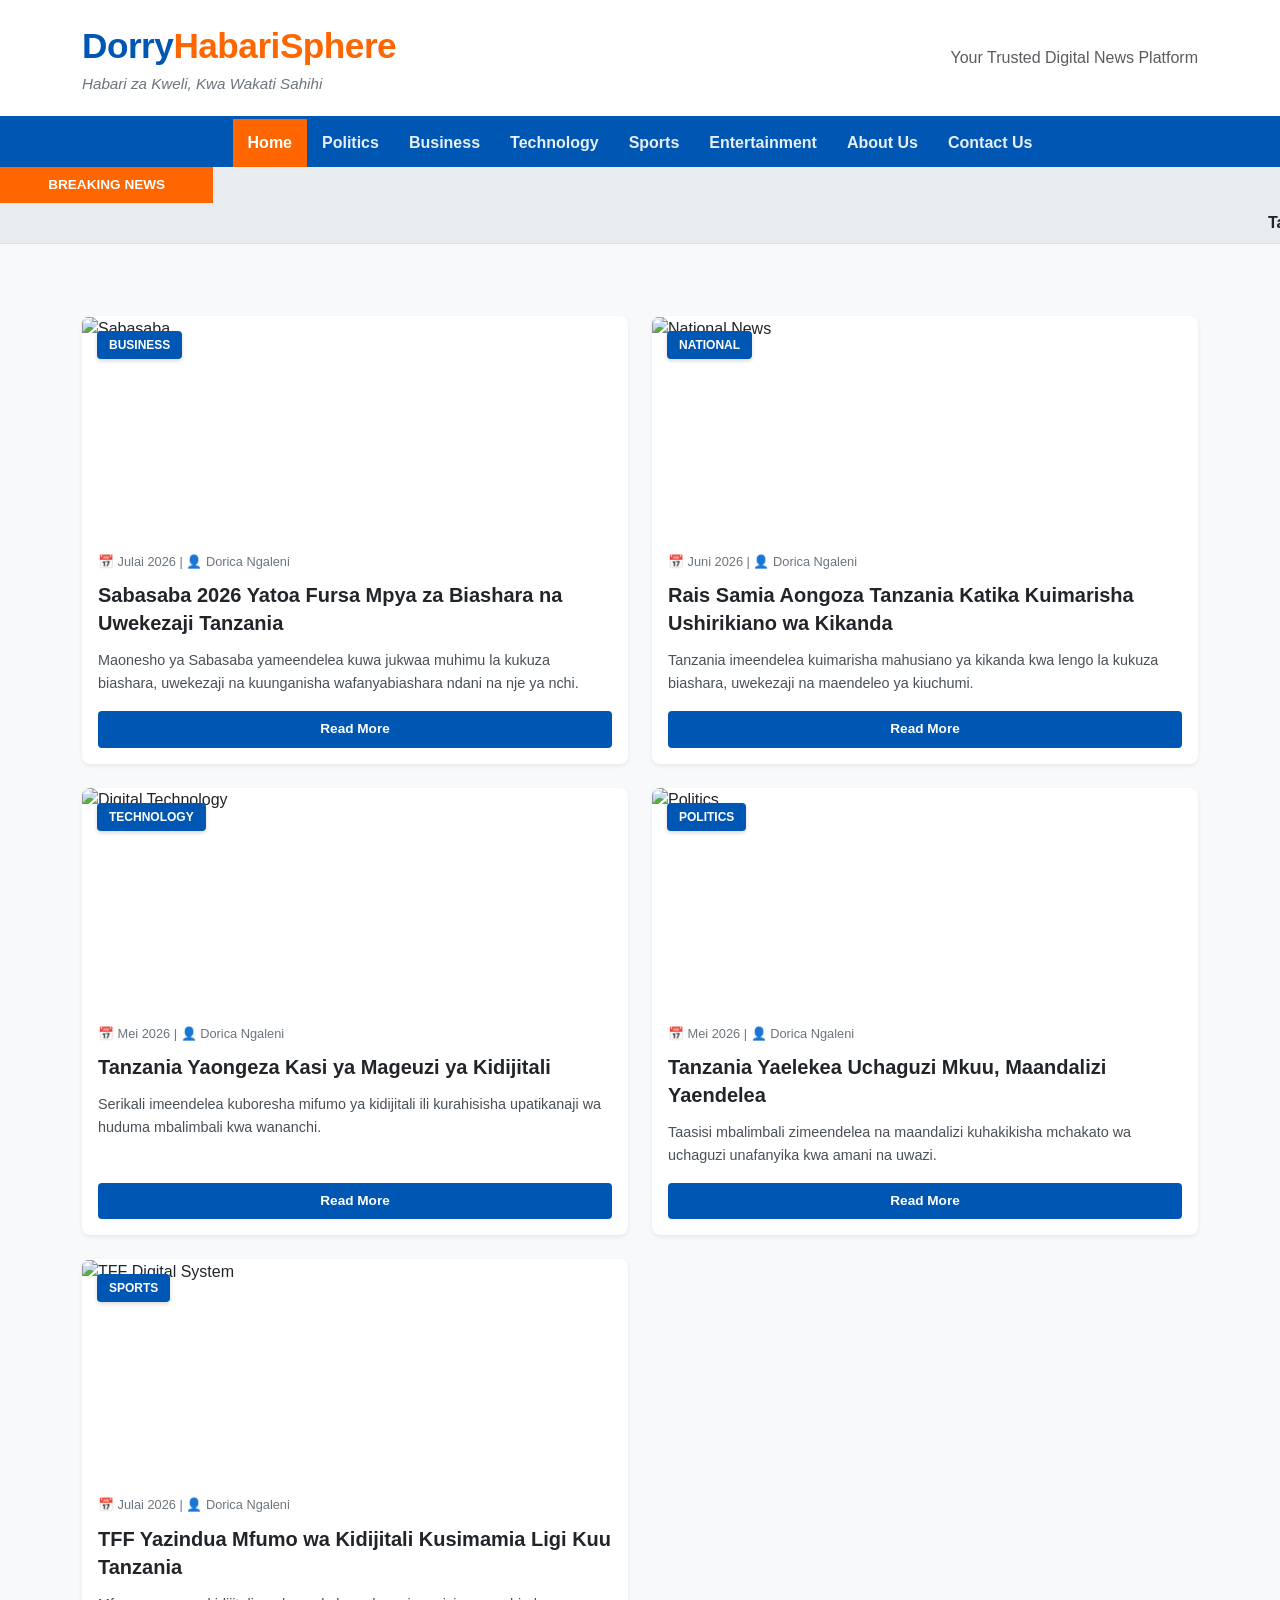
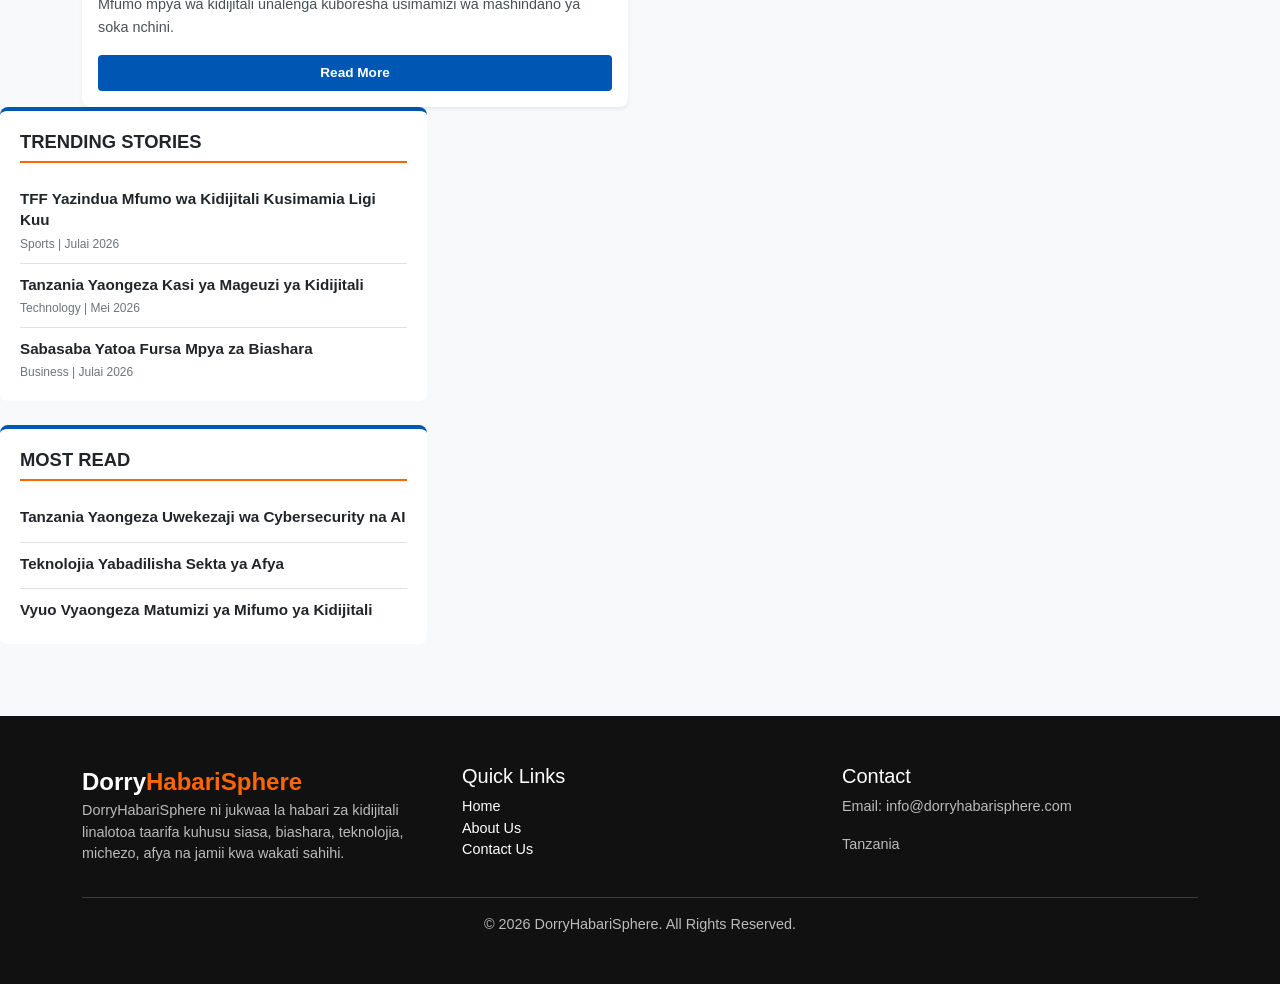
==== commit 71c80825: "Add news container and external JavaScript files Added news container div and included external scri" ====
--- a/index.html
+++ b/index.html
@@ -266,7 +266,9 @@
 <div class="col-lg-8">
 
 
-<div class="row g-4">
+<div class="row g-4"id="news-container">
+   </div>
+</div>
 
 
 
@@ -896,7 +898,11 @@
 
 <script src="https://cdn.jsdelivr.net/npm/bootstrap@5.3.3/dist/js/bootstrap.bundle.min.js"></script>
 
-
+    
+    <script src="newsDatabase.js"></script>
+
+    <script src="script.js"></script>
+    
 </body>
 
     </html>
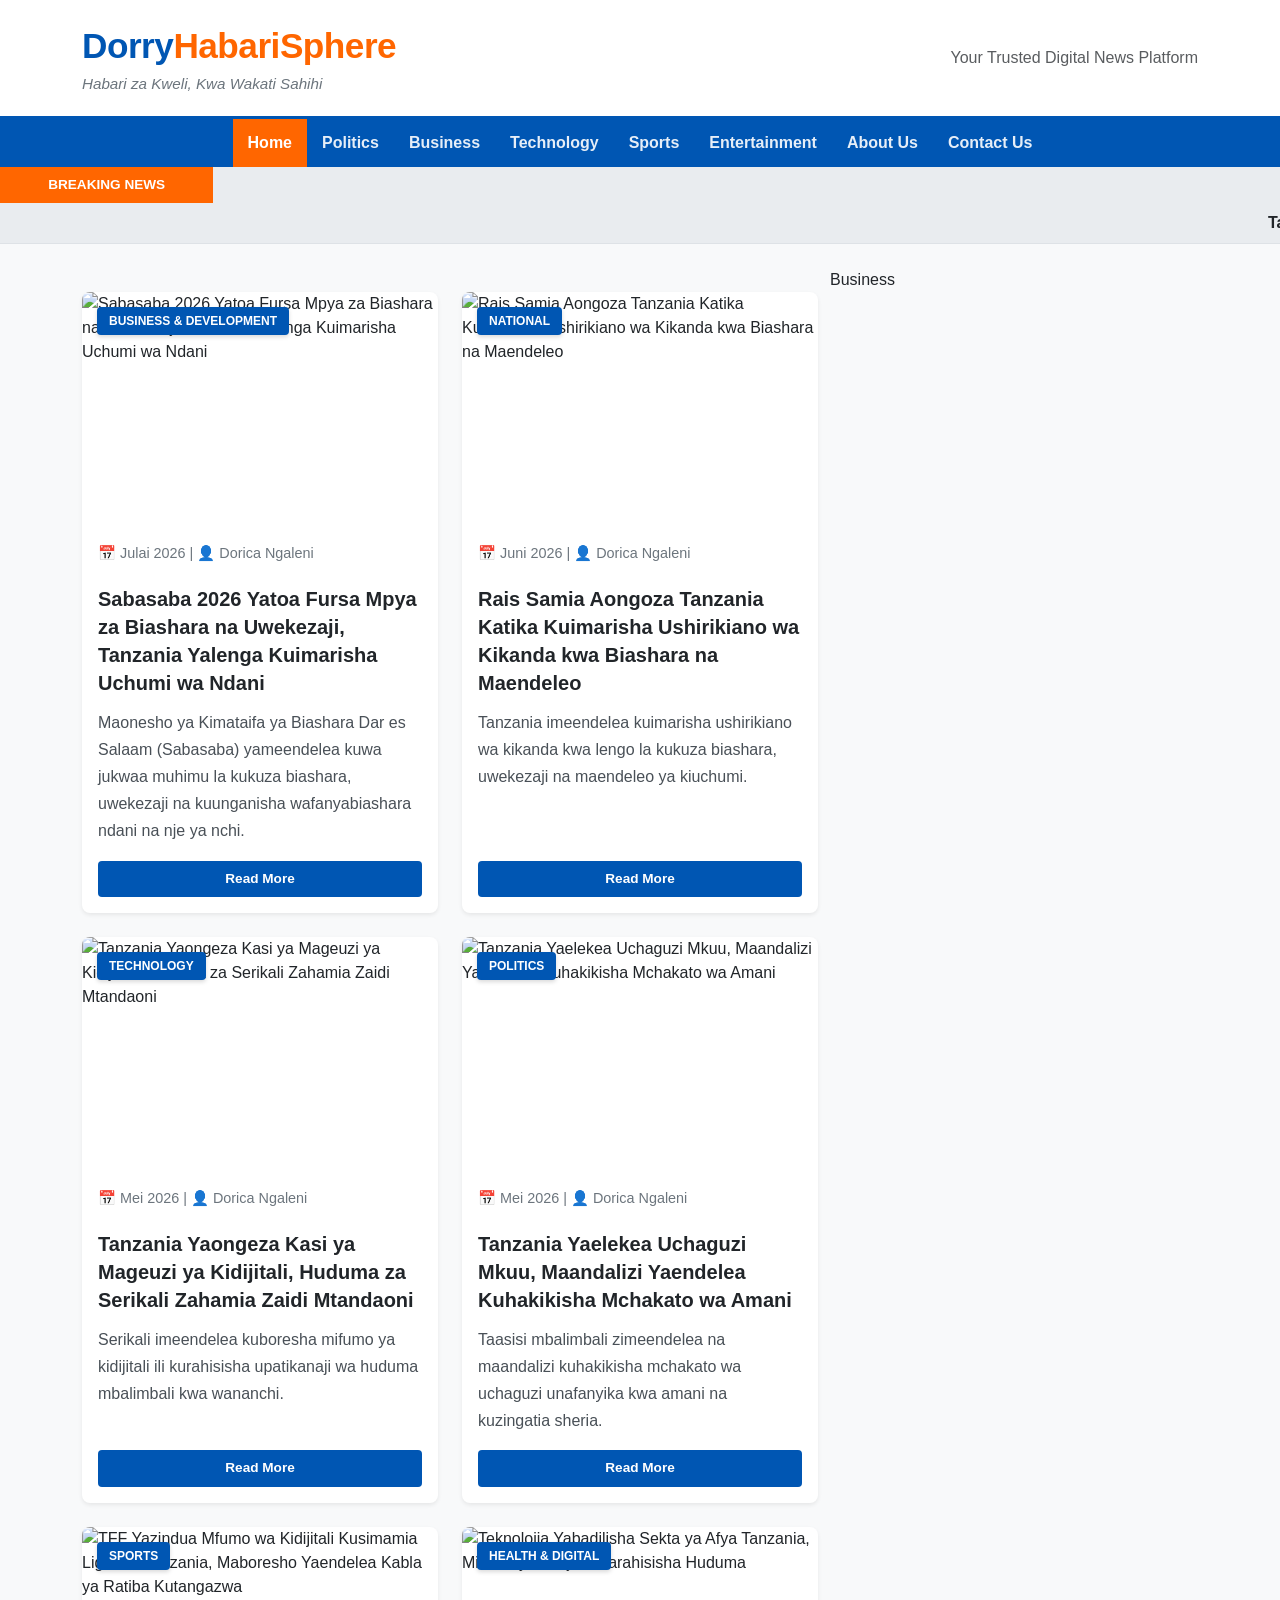
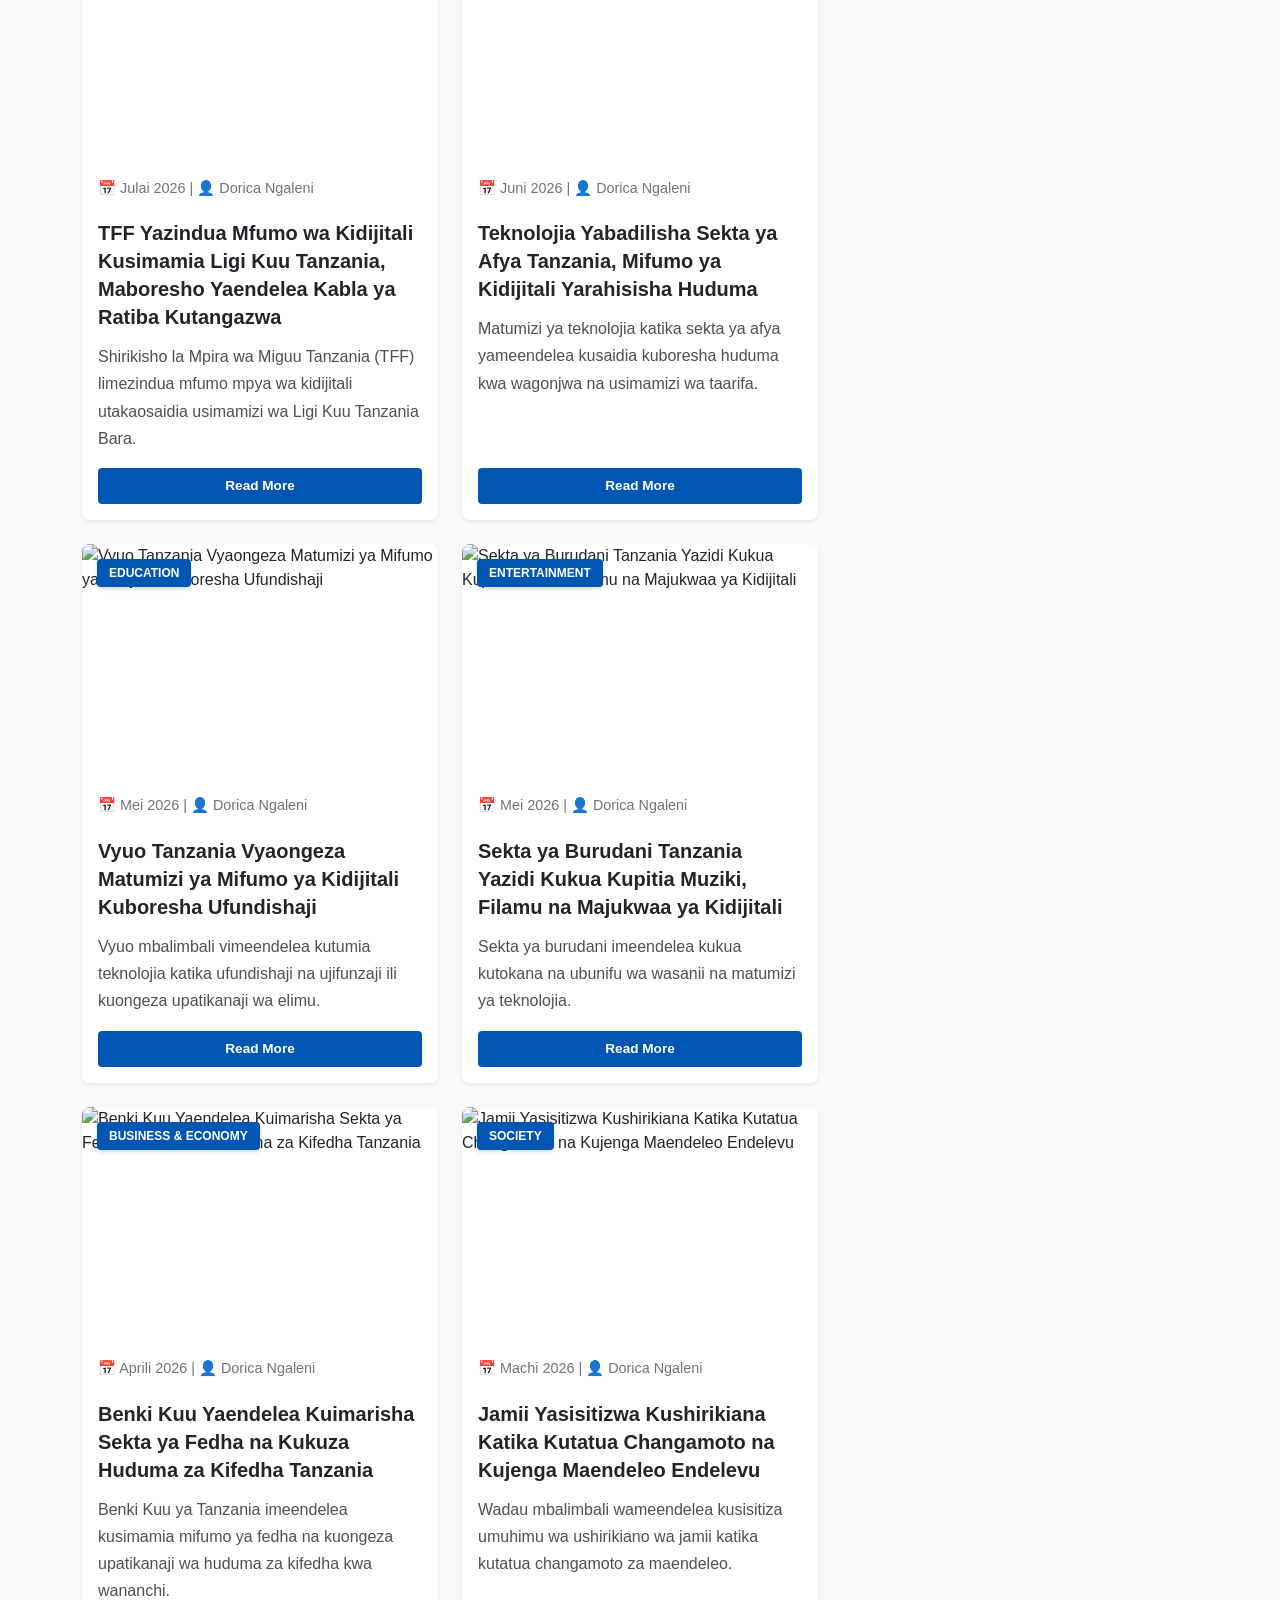
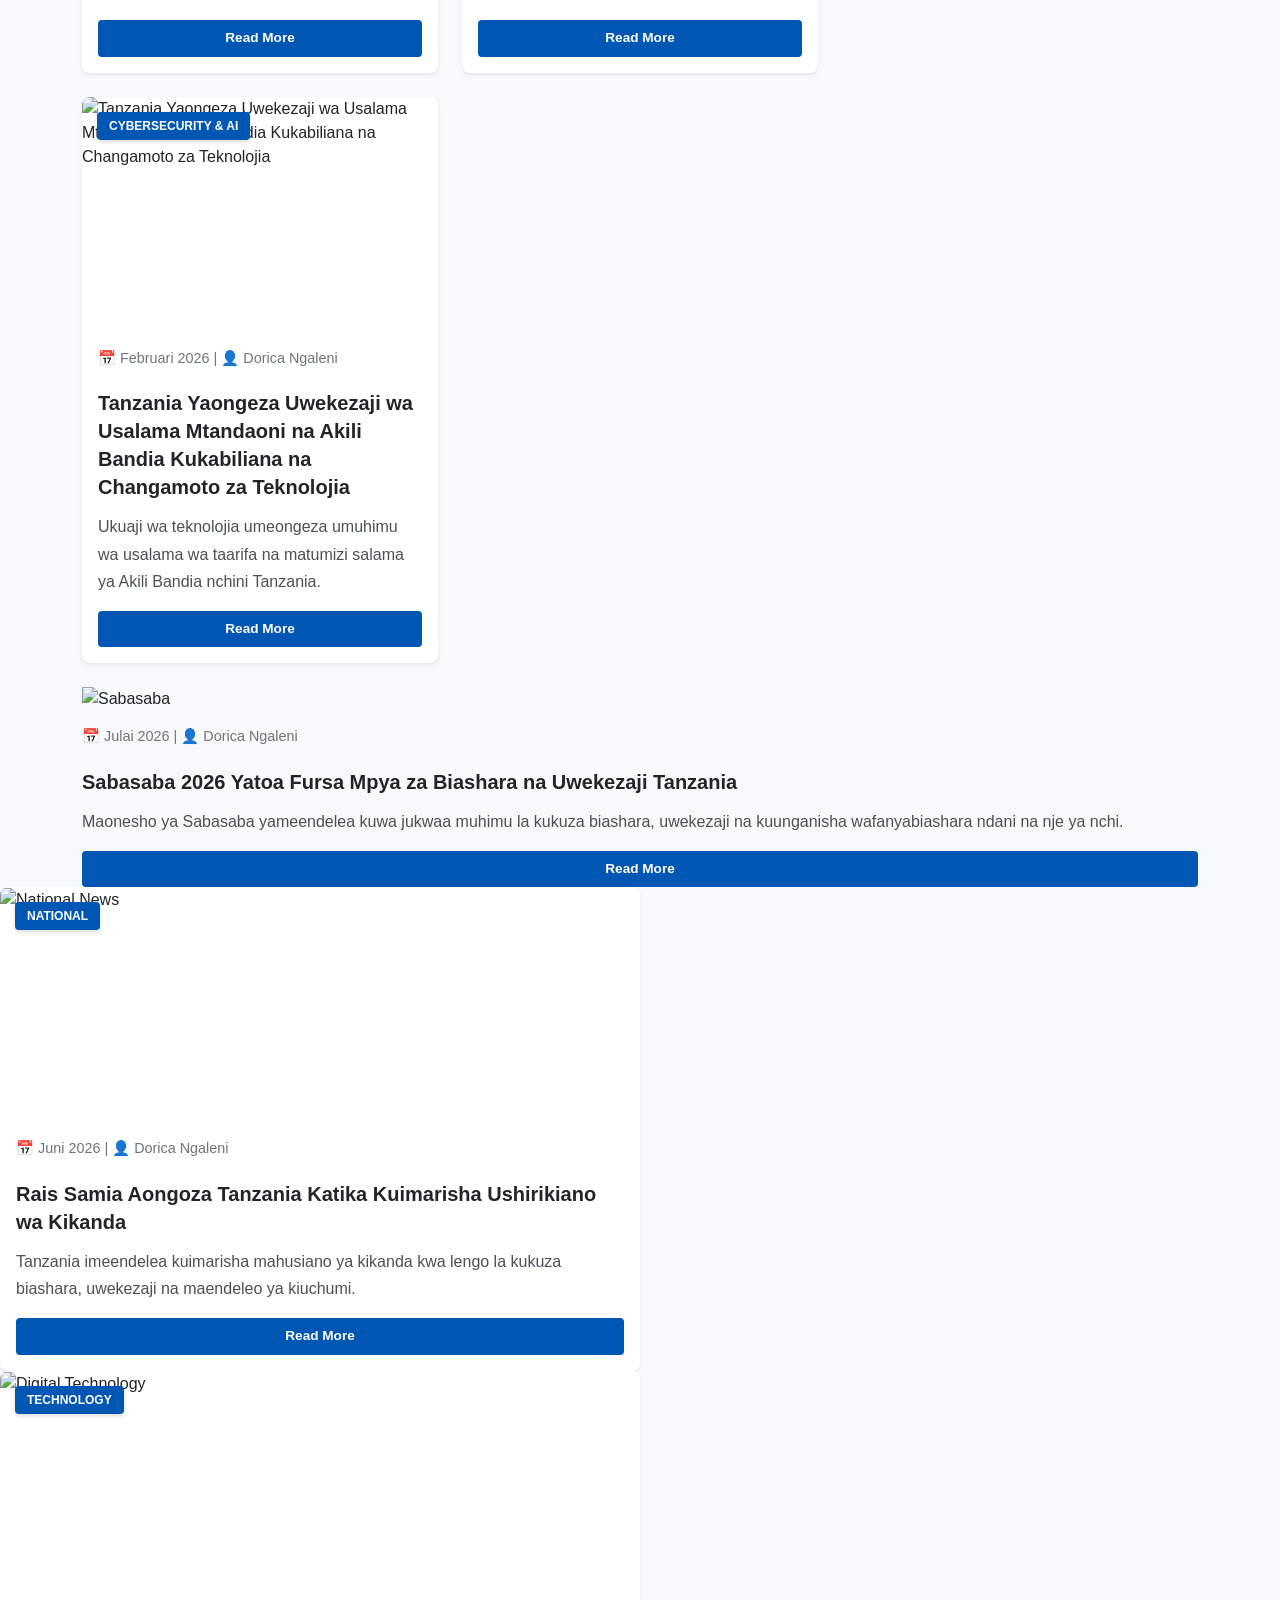
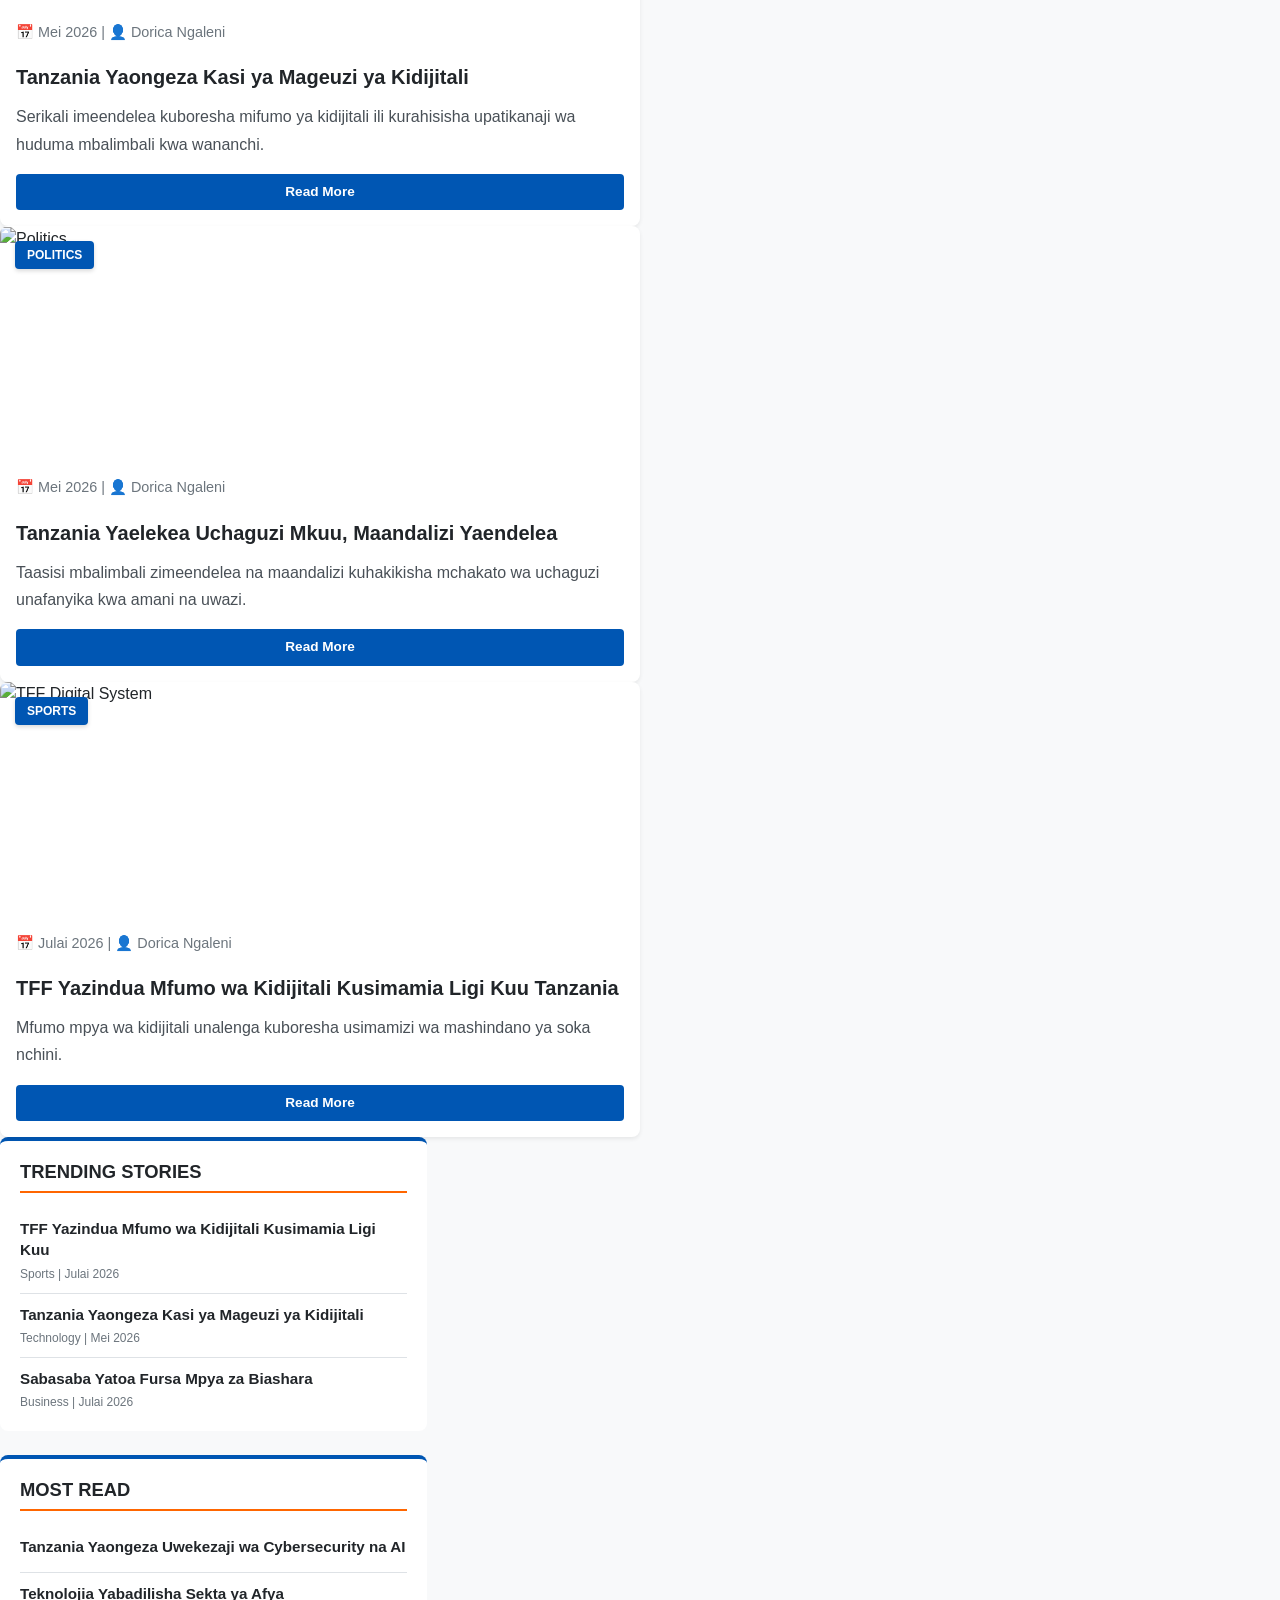
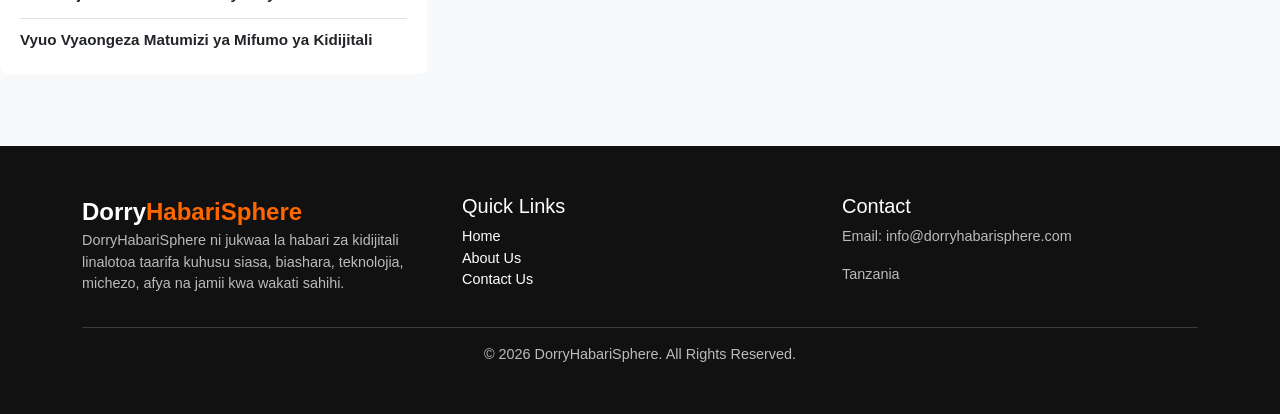
==== commit cb38579d: "Delete NEWS CARD 1 from index.html Removed NEWS CARD 1 section from index.html" ====
--- a/index.html
+++ b/index.html
@@ -271,20 +271,6 @@
 </div>
 
 
-
-<!-- NEWS CARD 1 -->
-
-<div class="col-md-6">
-
-
-<div class="card news-card shadow-sm h-100">
-
-
-<div class="card-img-container">
-
-
-<span class="category-badge">
-
 Business
 
 </span>
--- a/style.css
+++ b/style.css
@@ -317,3 +317,52 @@
     margin-top: 5px;
     color: #333;
 }
+
+/* News Details Styling */
+
+.article-body {
+    font-size: 1.05rem;
+    line-height: 1.9;
+    color: #333;
+    margin-top: 20px;
+}
+
+.article-body br {
+    line-height: 2;
+}
+
+#article-content h1 {
+    font-size: 2rem;
+    font-weight: 700;
+    line-height: 1.3;
+}
+
+#article-content img {
+    width: 100%;
+    max-height: 450px;
+    object-fit: cover;
+}
+
+#article-content .category-badge {
+    display: inline-block;
+    position: relative;
+    top: 0;
+    left: 0;
+}
+
+.lead,
+.news-preview {
+    font-size: 1rem;
+    line-height: 1.7;
+}
+
+.news-meta {
+    margin-top: 15px;
+    margin-bottom: 20px;
+    font-size: 0.9rem;
+    color: #6c757d;
+}
+
+.article-body {
+    text-align: justify;
+}
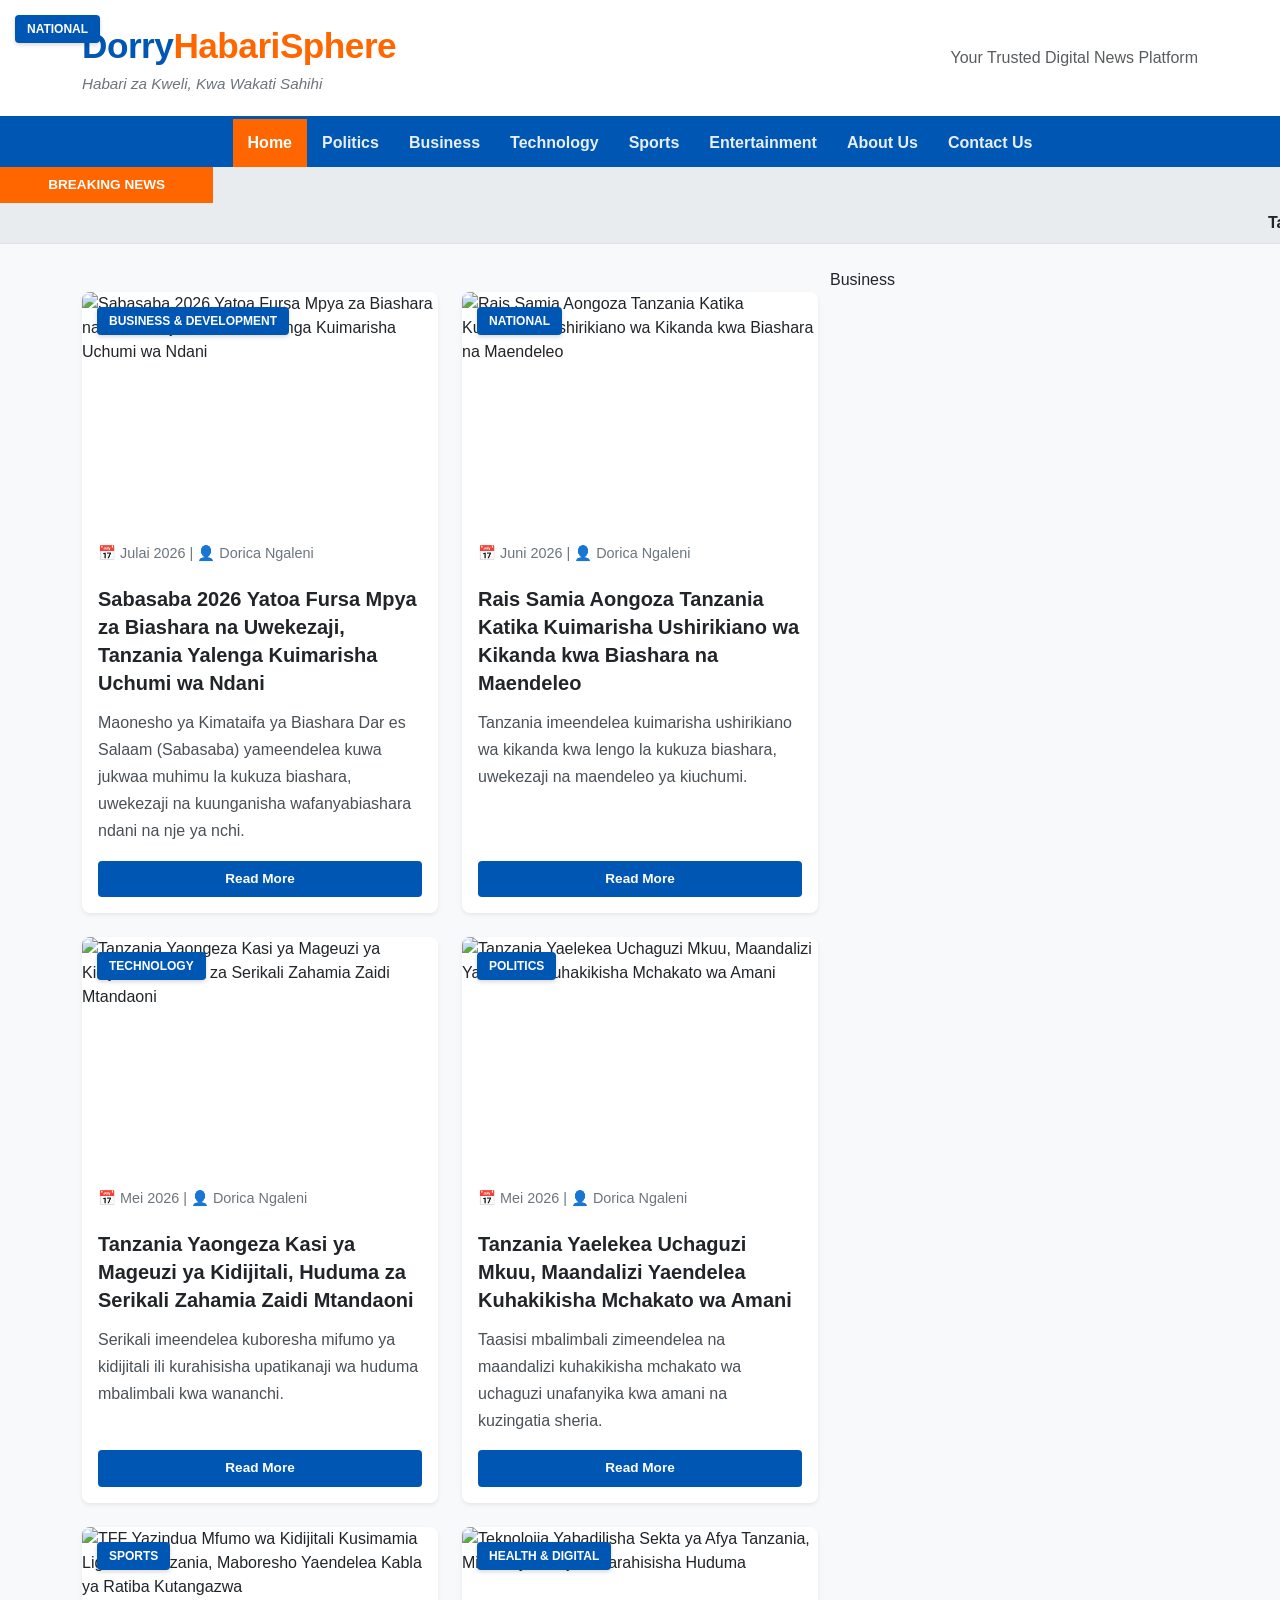
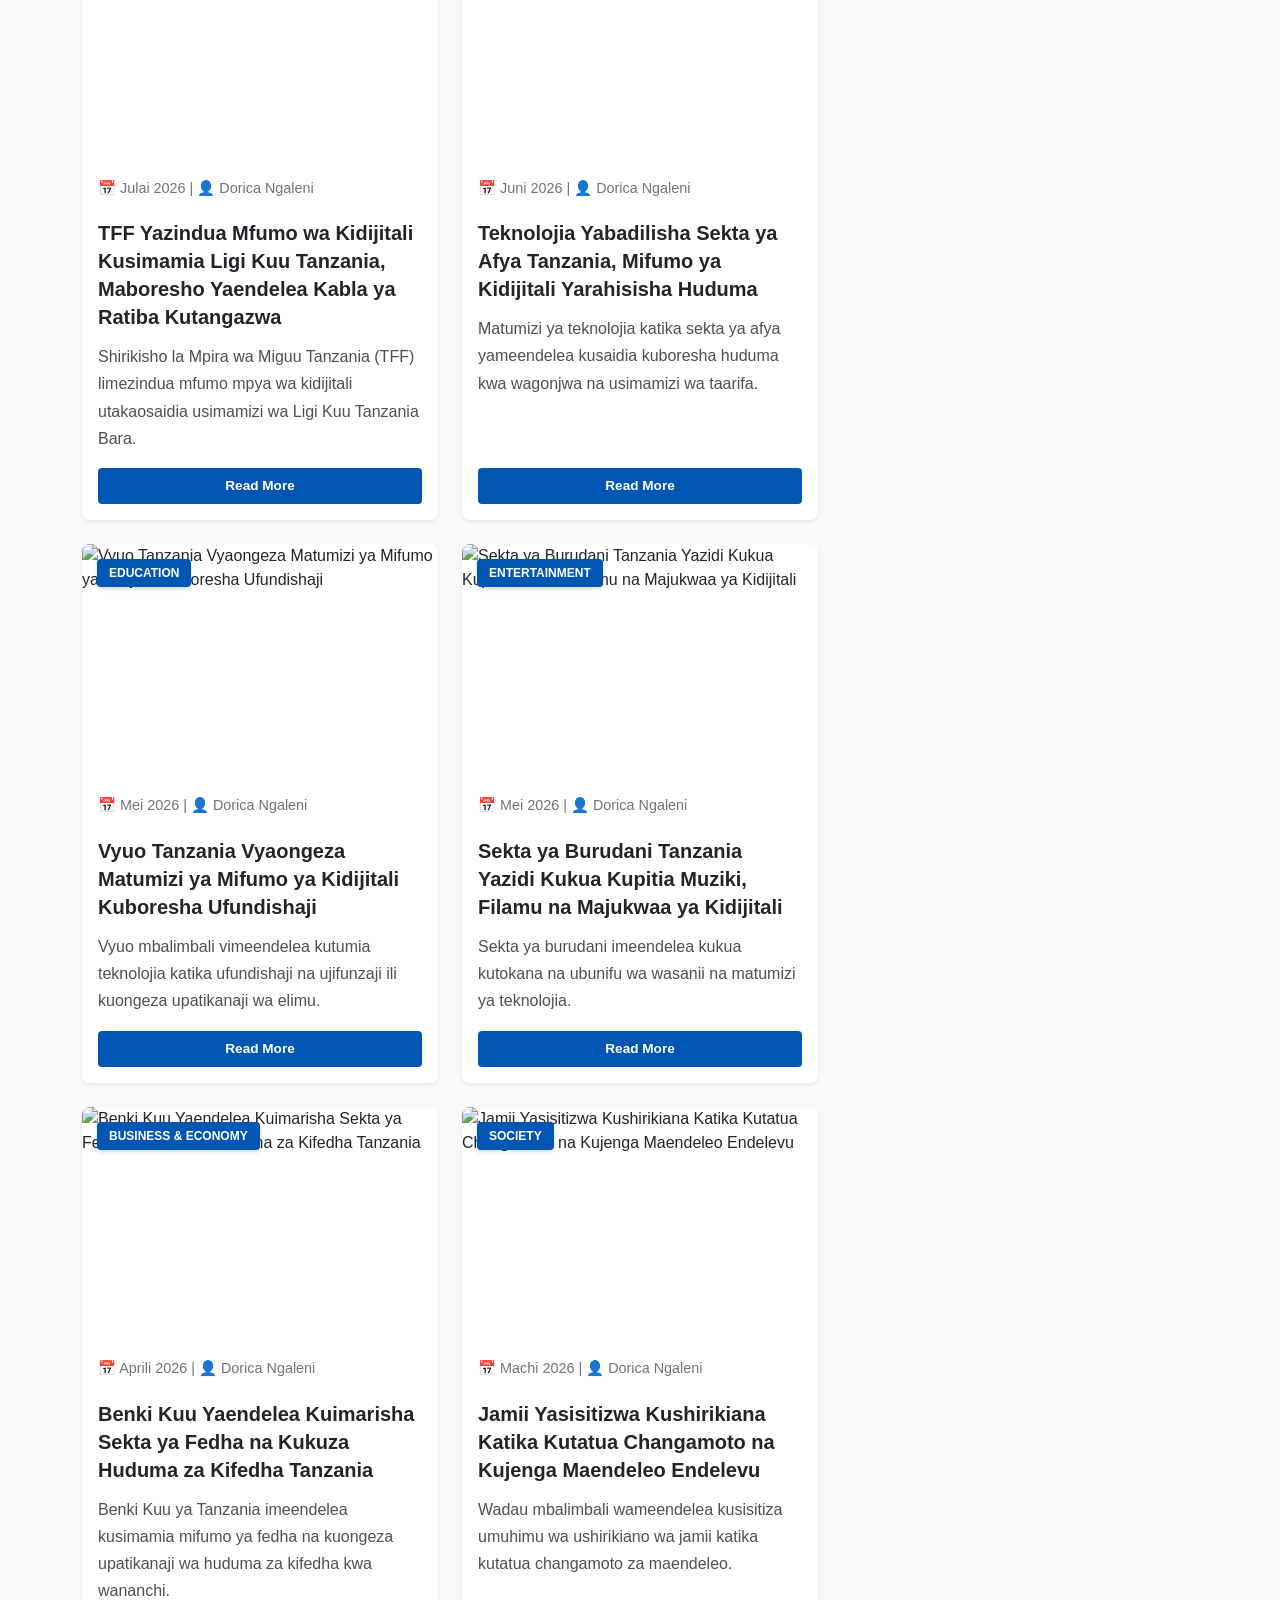
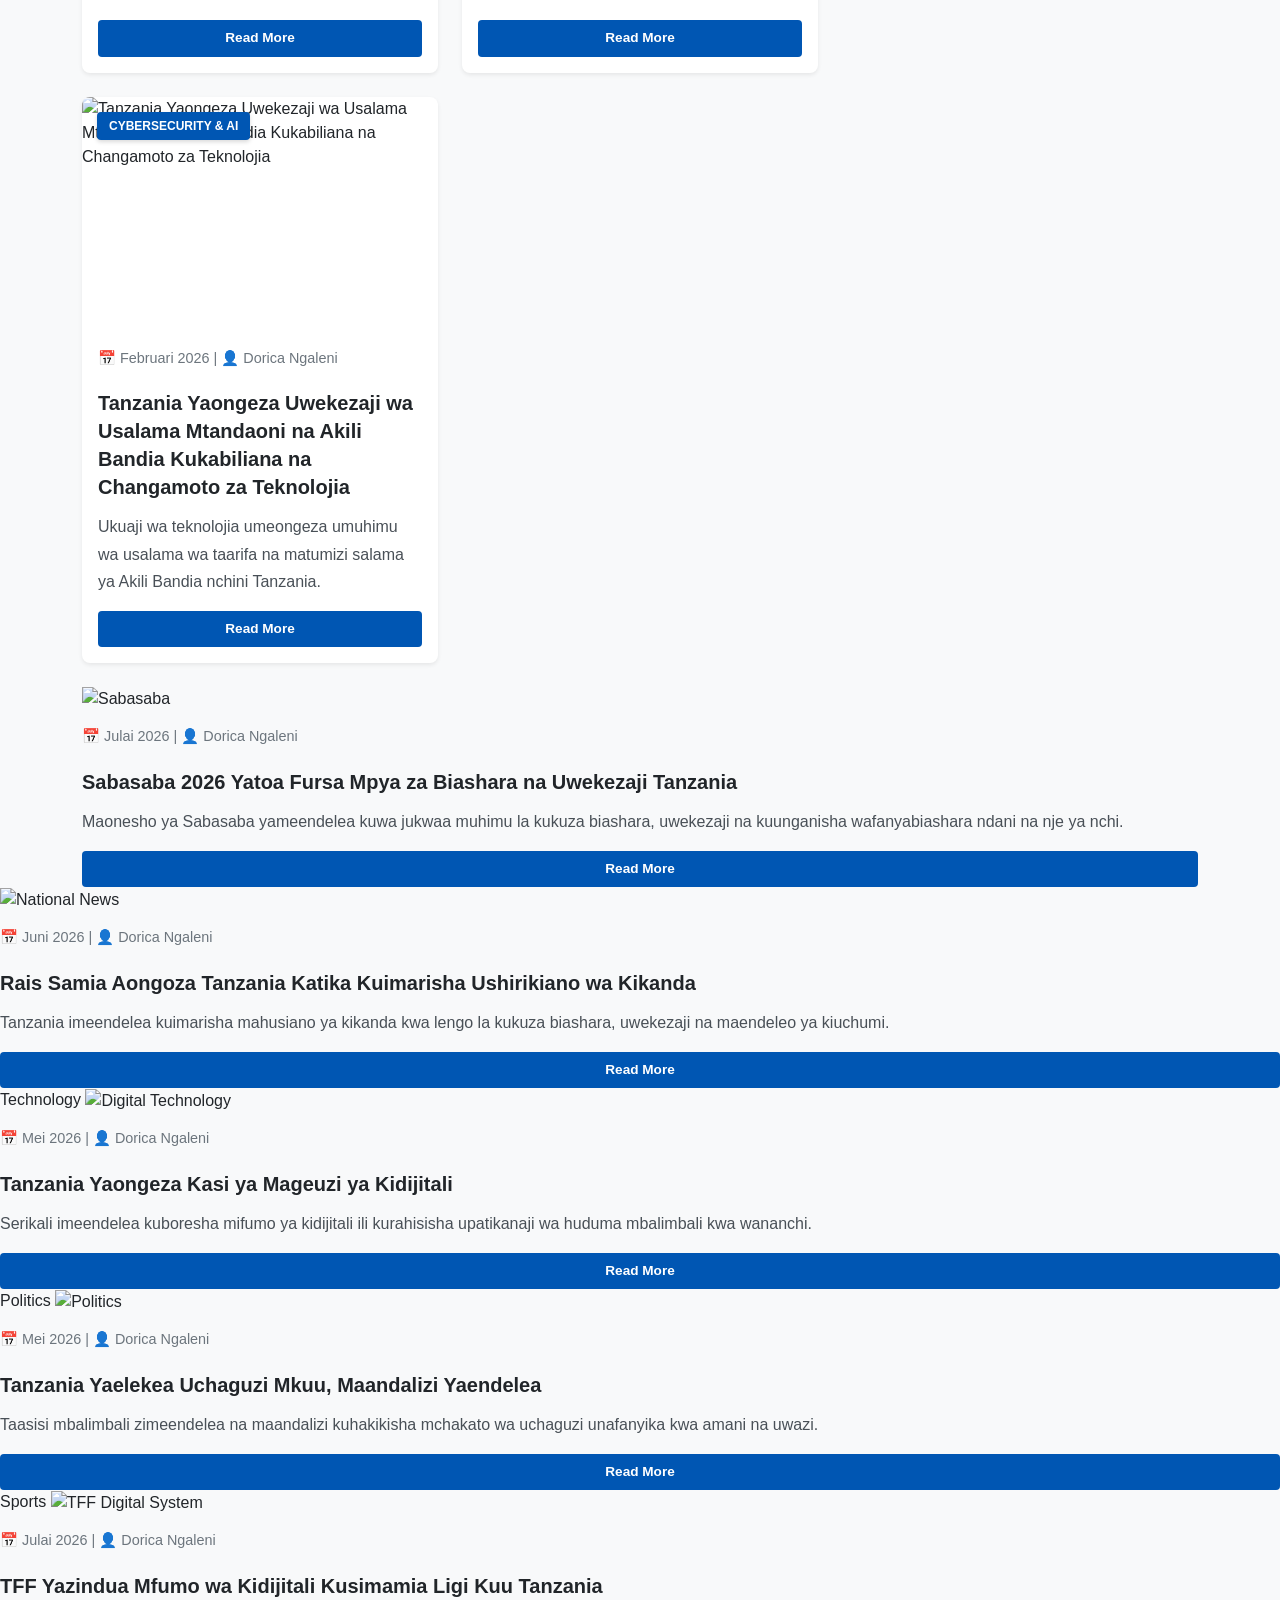
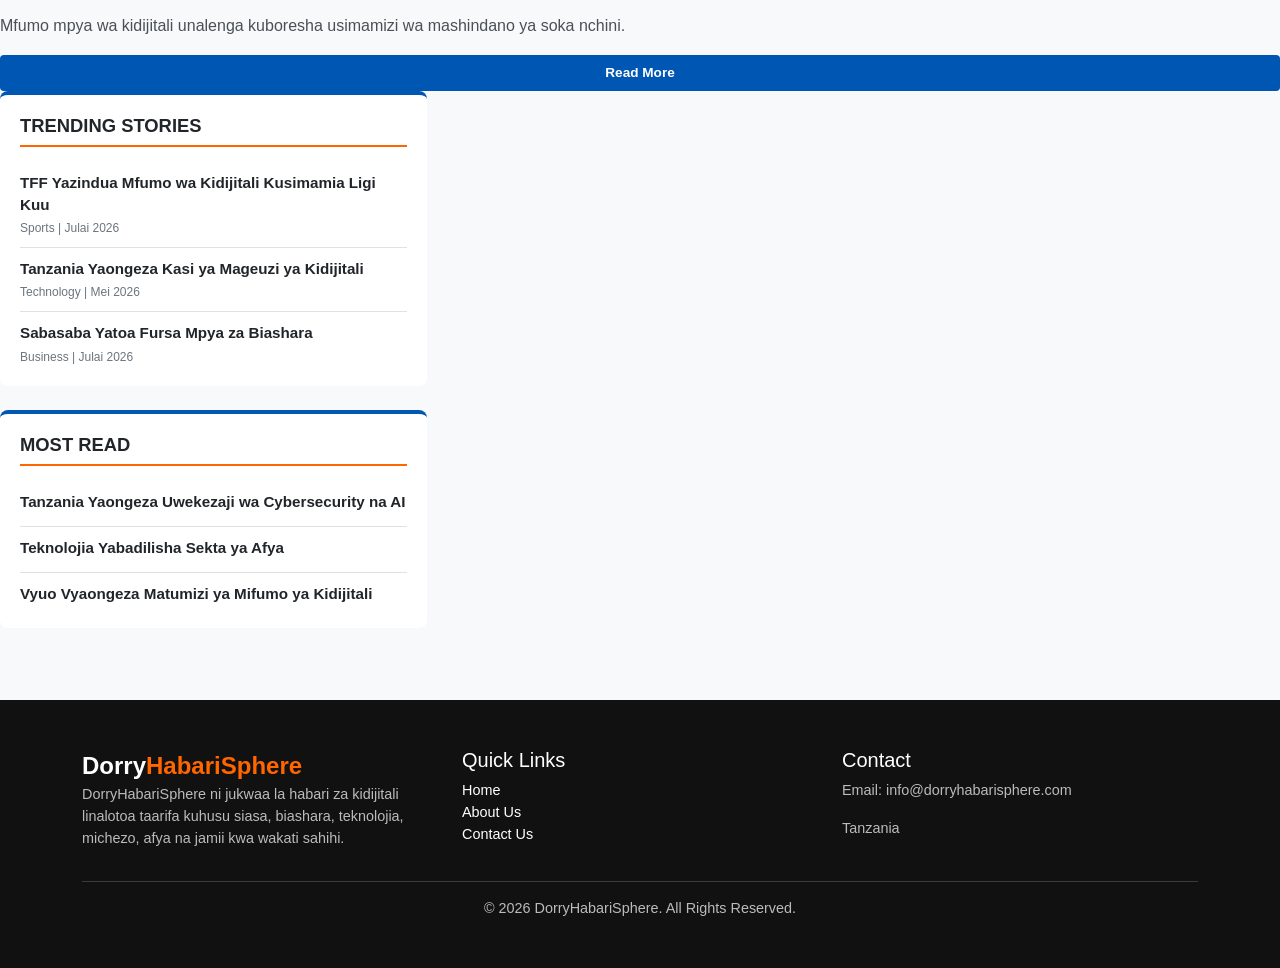
==== commit be647f18: "Delete unused news card sections Removed multiple news card sections from the HTML." ====
--- a/index.html
+++ b/index.html
@@ -331,14 +331,6 @@
 
 
 </div>
-<!-- NEWS CARD 2 -->
-
-<div class="col-md-6">
-
-<div class="card news-card shadow-sm h-100">
-
-
-<div class="card-img-container">
 
 
 <span class="category-badge">
@@ -400,22 +392,6 @@
 </div>
 
 
-
-
-
-<!-- NEWS CARD 3 -->
-
-<div class="col-md-6">
-
-
-<div class="card news-card shadow-sm h-100">
-
-
-<div class="card-img-container">
-
-
-<span class="category-badge">
-
 Technology
 
 </span>
@@ -477,22 +453,6 @@
 
 
 
-
-
-<!-- NEWS CARD 4 -->
-
-
-<div class="col-md-6">
-
-
-<div class="card news-card shadow-sm h-100">
-
-
-<div class="card-img-container">
-
-
-<span class="category-badge">
-
 Politics
 
 </span>
@@ -556,22 +516,6 @@
 
 
 
-
-
-<!-- NEWS CARD 5 -->
-
-
-<div class="col-md-6">
-
-
-<div class="card news-card shadow-sm h-100">
-
-
-<div class="card-img-container">
-
-
-<span class="category-badge">
-
 Sports
 
 </span>
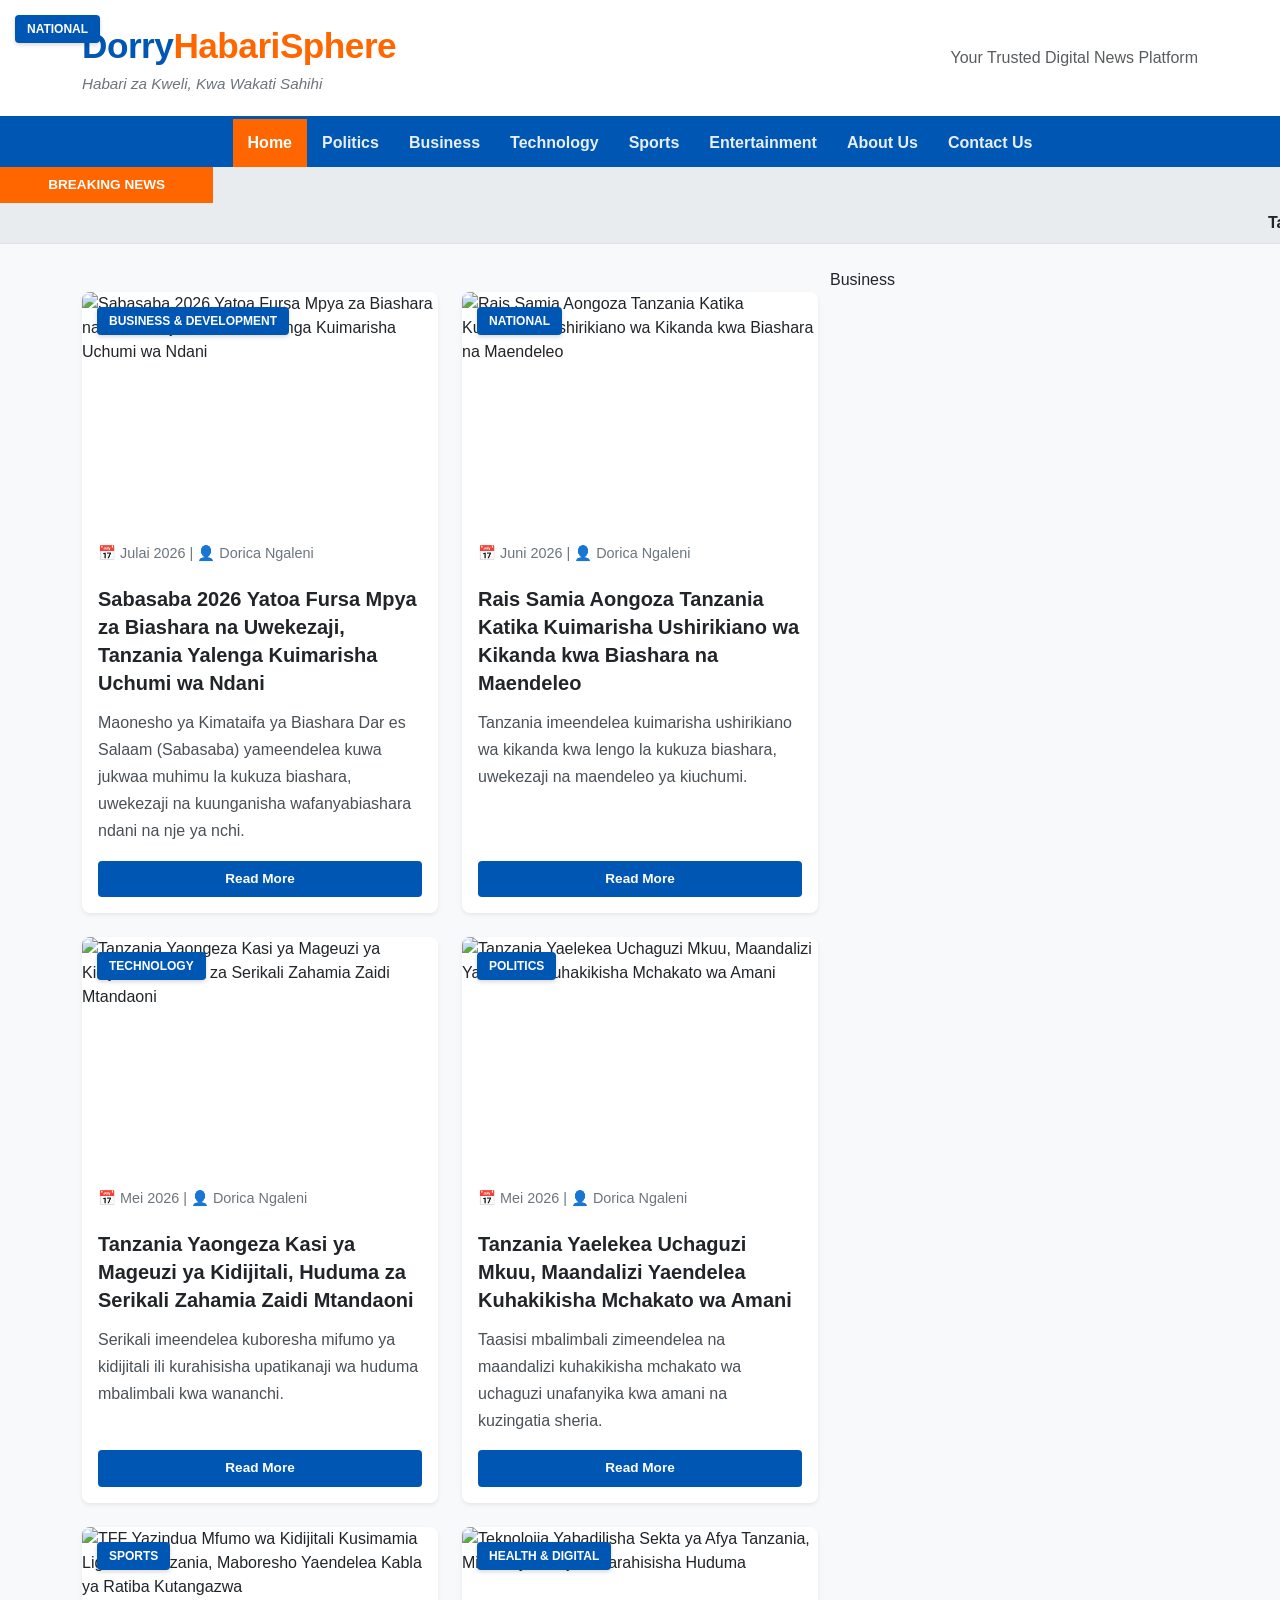
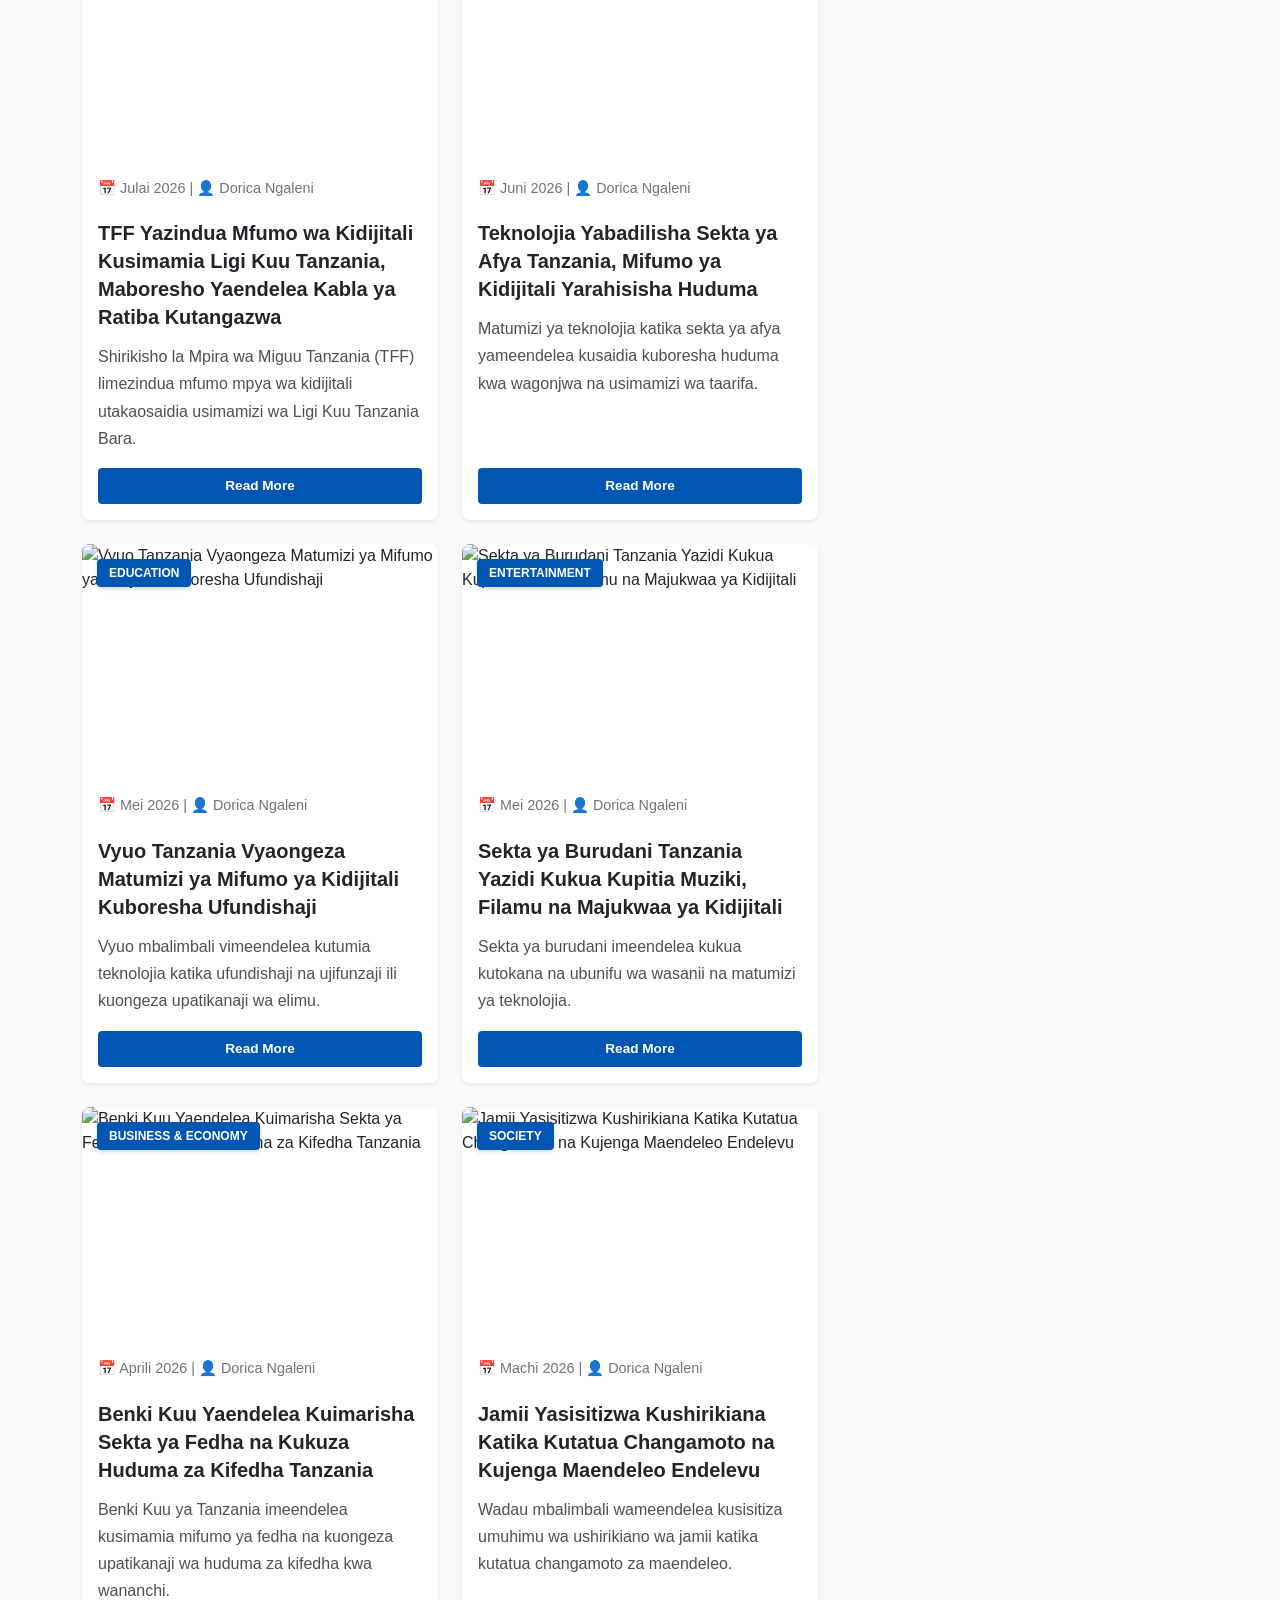
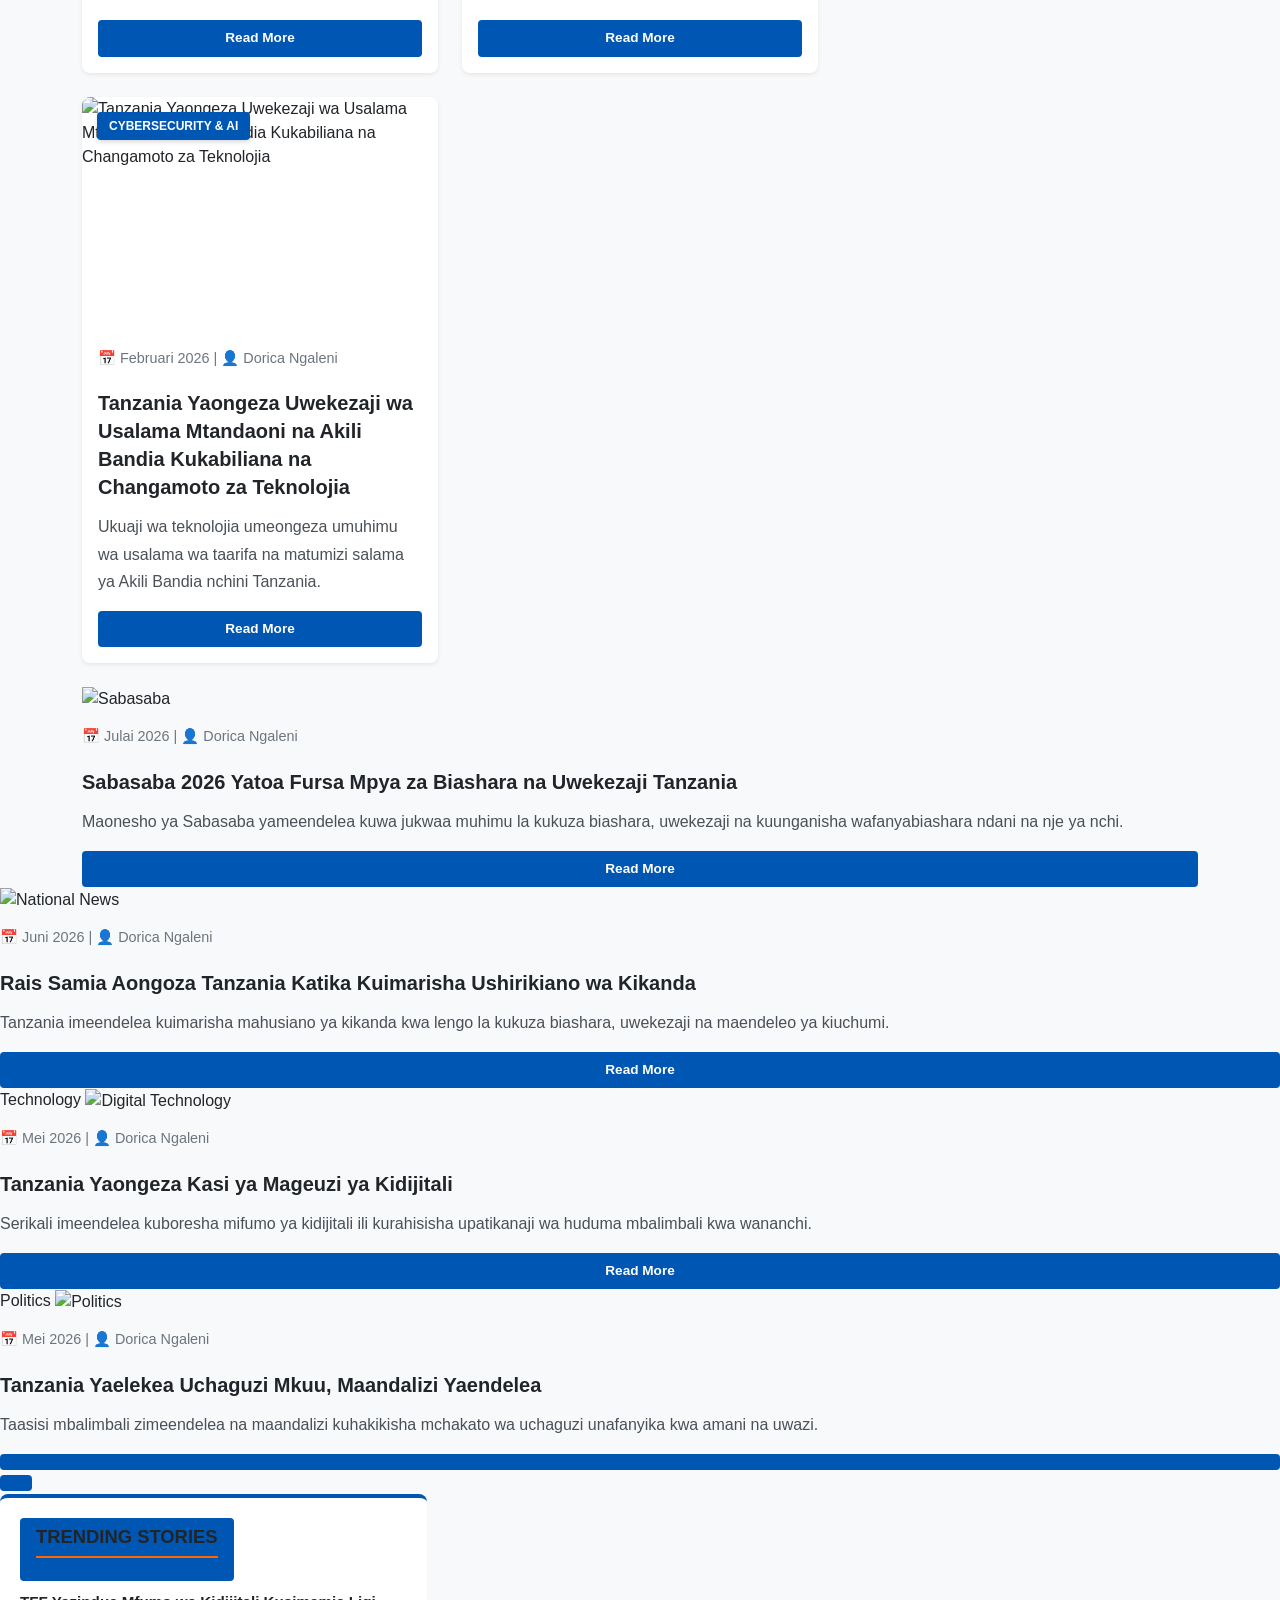
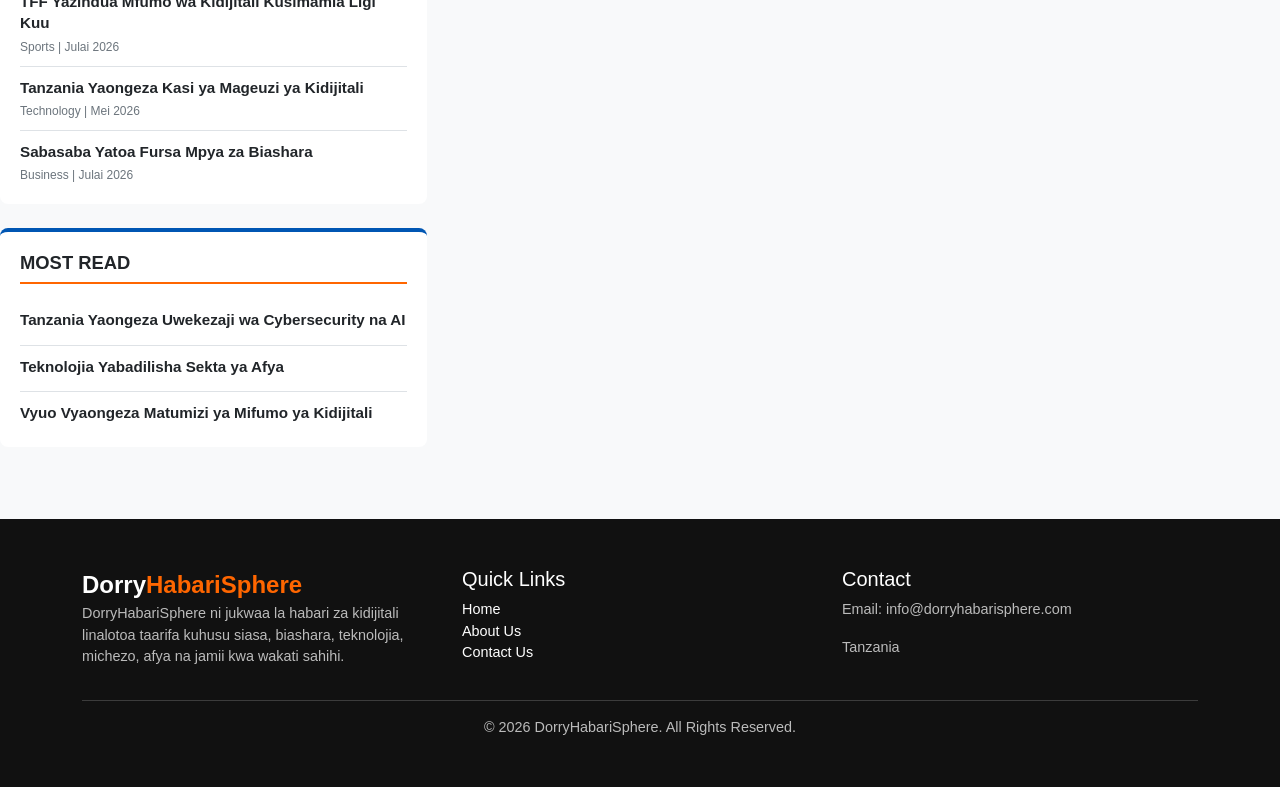
==== commit 8ad6dd9b: "Clean up news section in index.html Removed multiple news articles and associated elements from the " ====
--- a/index.html
+++ b/index.html
@@ -501,90 +501,7 @@
 <a href="news-details.html?id=4"
 class="btn btn-readmore mt-auto">
 
-Read More
-
-</a>
-
-
-</div>
-
-
-</div>
-
-
-</div>
-
-
-
-Sports
-
-</span>
-
-
-<img src="images/tff-digital-system.jpg"
-alt="TFF Digital System"
-class="card-img-top">
-
-
-</div>
-
-
-
-<div class="card-body d-flex flex-column">
-
-
-<div class="news-meta">
-
-📅 Julai 2026 | 👤 Dorica Ngaleni
-
-</div>
-
-
-
-<h3 class="card-news-title">
-
-<a href="news-details.html?id=5">
-
-TFF Yazindua Mfumo wa Kidijitali Kusimamia Ligi Kuu Tanzania
-
-</a>
-
-</h3>
-
-
-
-<p class="news-preview">
-
-Mfumo mpya wa kidijitali unalenga kuboresha usimamizi wa mashindano ya soka nchini.
-
-</p>
-
-
-
-<a href="news-details.html?id=5"
-class="btn btn-readmore mt-auto">
-
-Read More
-
-</a>
-
-
-</div>
-
-
-</div>
-
-
-</div>
-
-
-
-<!-- END NEWS GRID -->
-
-</div>
-
-
-    </div>
+
     <!-- SIDEBAR START -->
 
 <div class="col-lg-4">
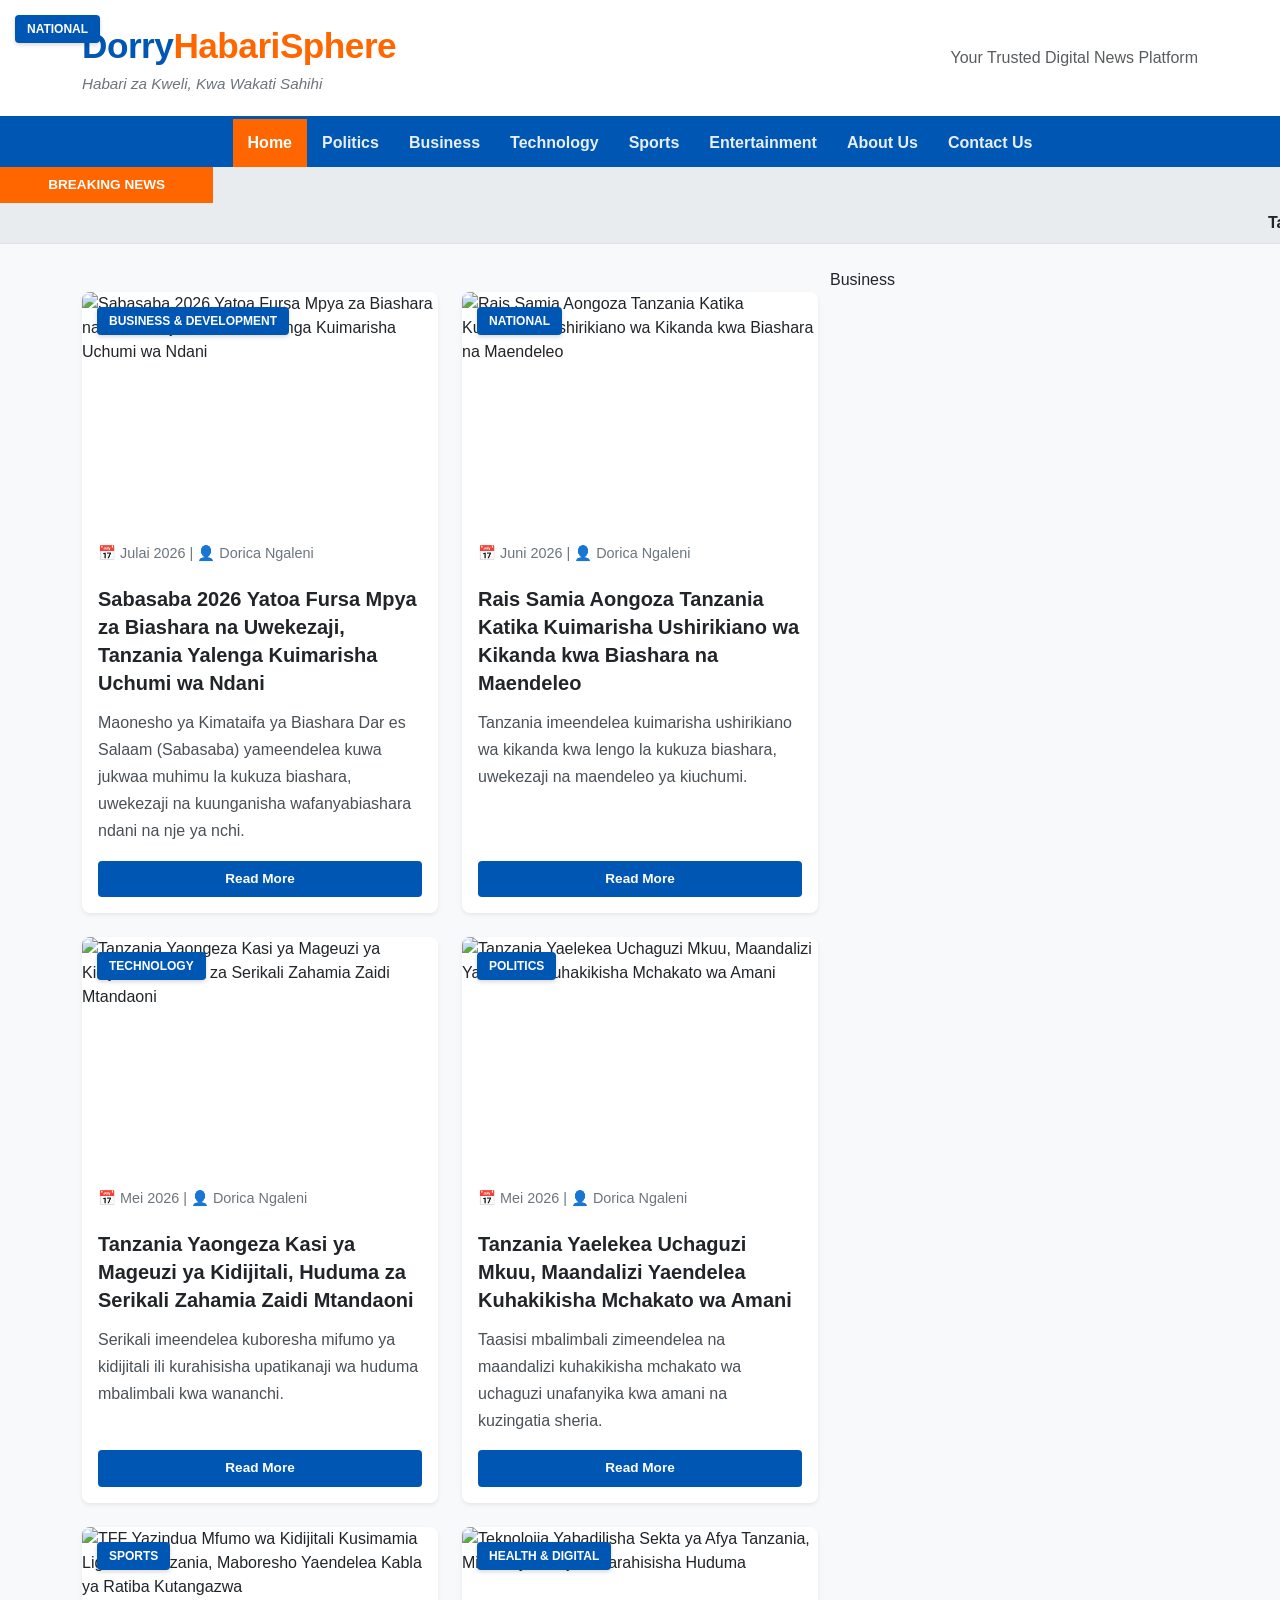
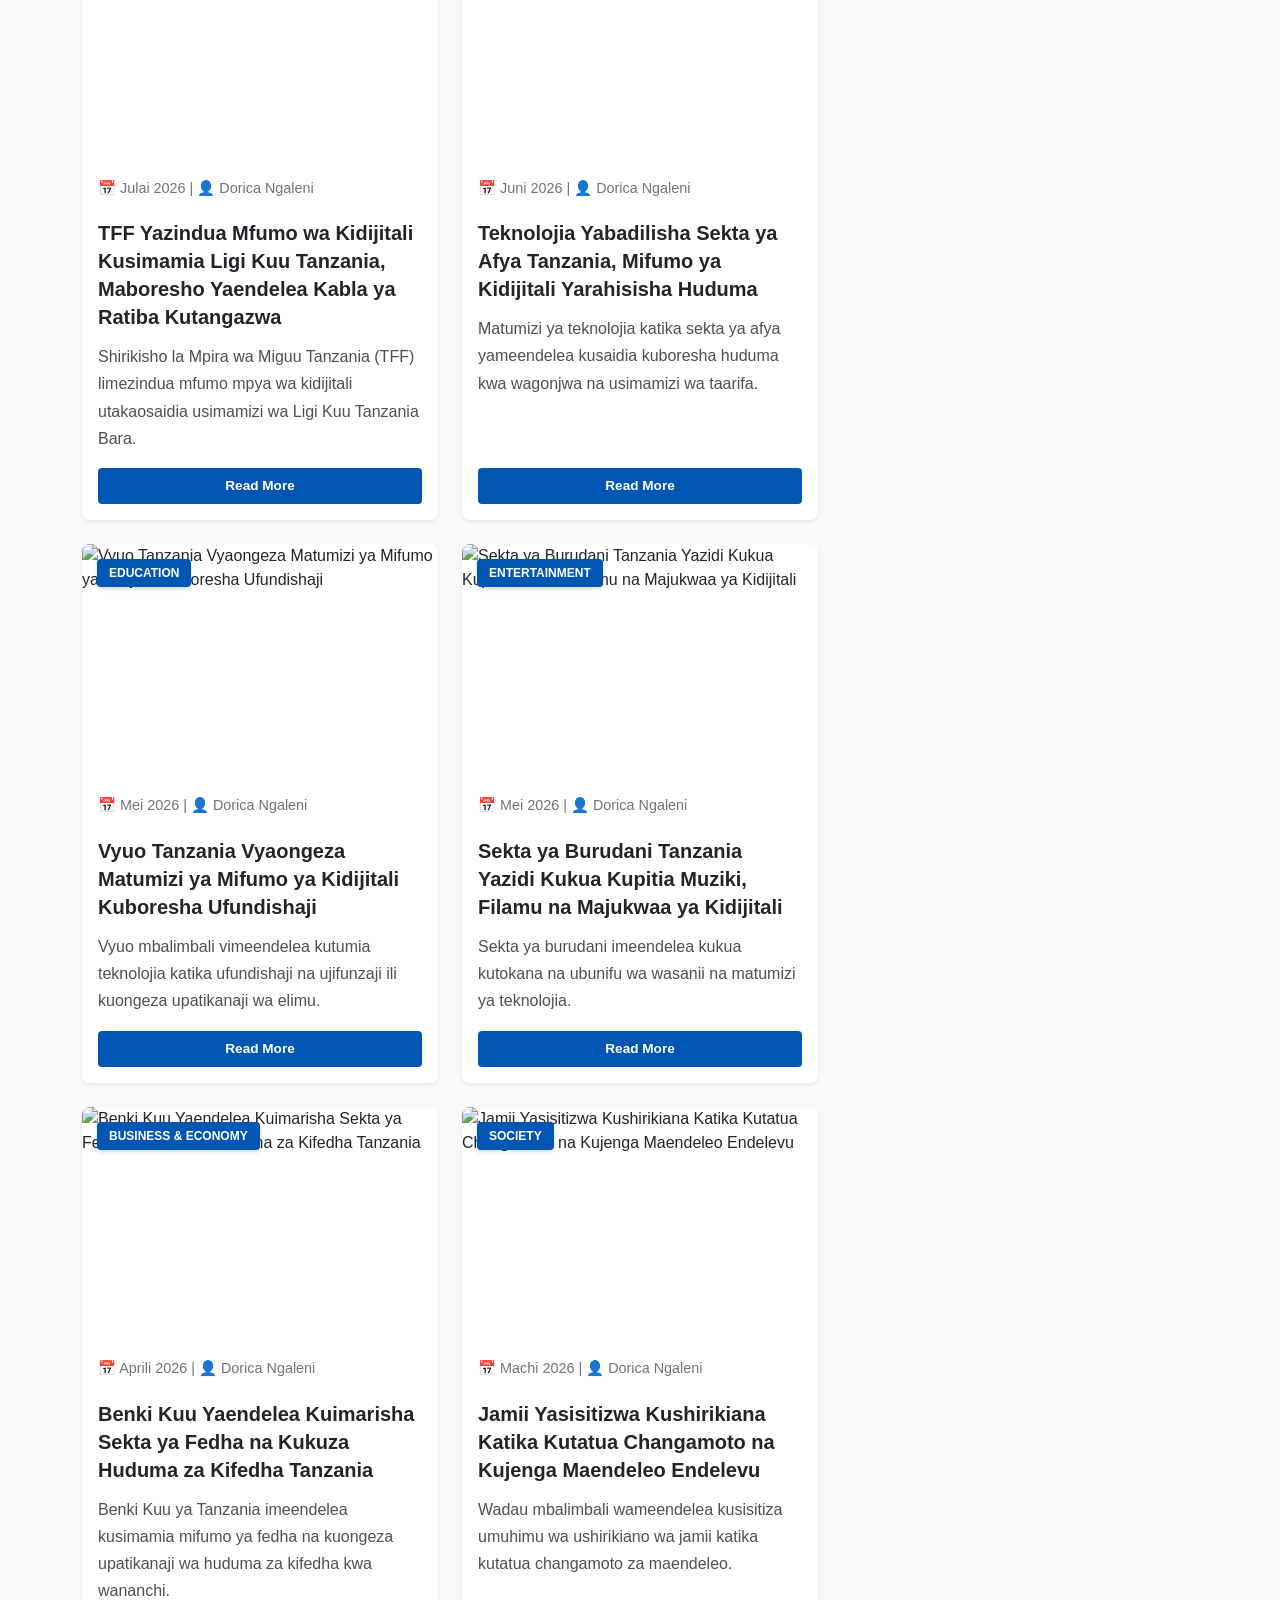
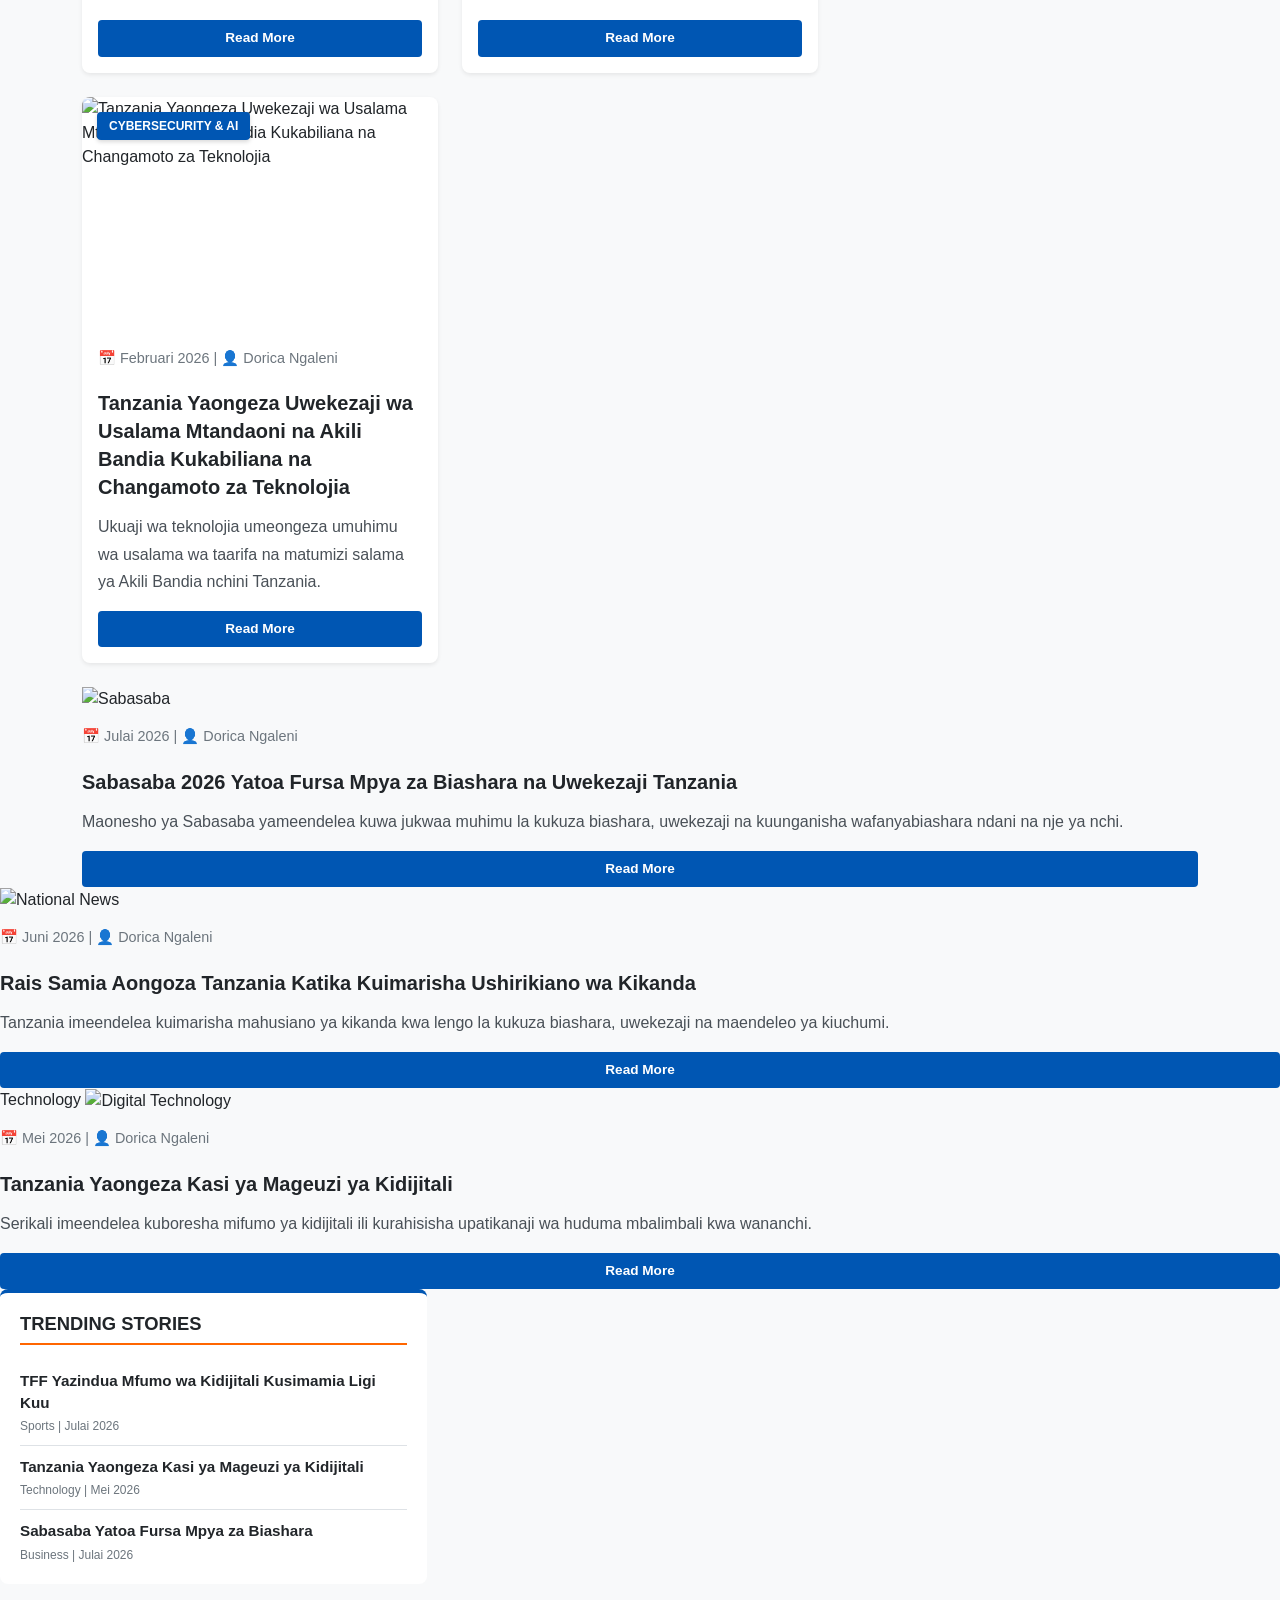
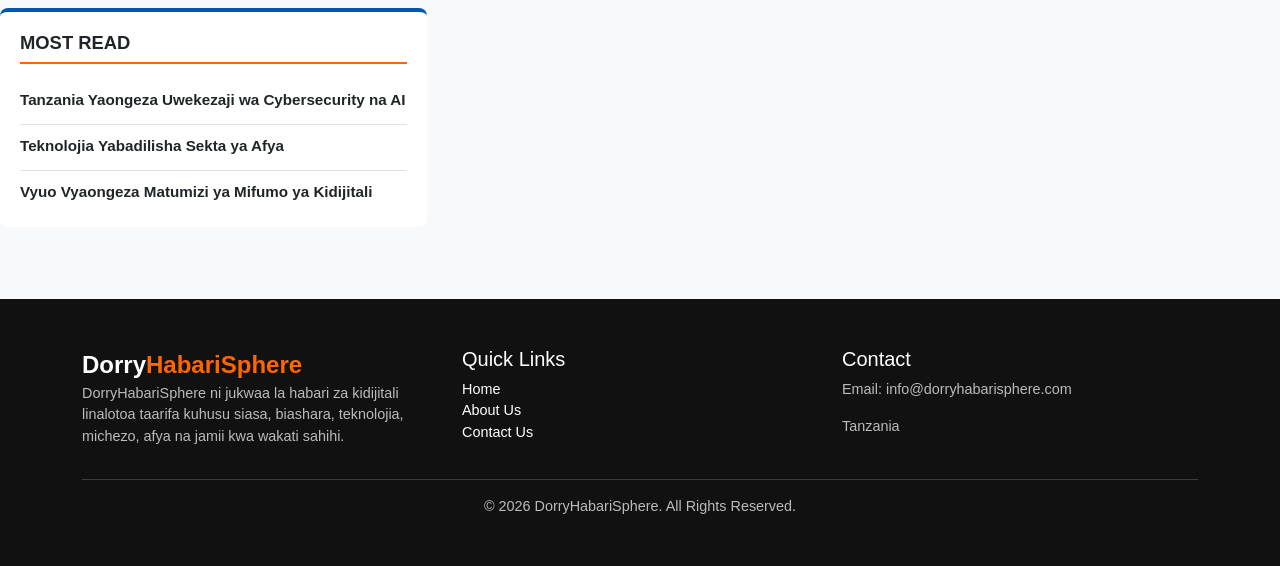
==== commit 683c34bd: "Remove outdated politics section Removed outdated politics section from index.html." ====
--- a/index.html
+++ b/index.html
@@ -446,62 +446,6 @@
 </div>
 
 
-</div>
-
-
-</div>
-
-
-
-Politics
-
-</span>
-
-
-<img src="images/election-process.jpg"
-alt="Politics"
-class="card-img-top">
-
-
-</div>
-
-
-
-<div class="card-body d-flex flex-column">
-
-
-<div class="news-meta">
-
-📅 Mei 2026 | 👤 Dorica Ngaleni
-
-</div>
-
-
-
-<h3 class="card-news-title">
-
-<a href="news-details.html?id=4">
-
-Tanzania Yaelekea Uchaguzi Mkuu, Maandalizi Yaendelea
-
-</a>
-
-</h3>
-
-
-
-<p class="news-preview">
-
-Taasisi mbalimbali zimeendelea na maandalizi kuhakikisha mchakato wa uchaguzi unafanyika kwa amani na uwazi.
-
-</p>
-
-
-
-<a href="news-details.html?id=4"
-class="btn btn-readmore mt-auto">
-
-
     <!-- SIDEBAR START -->
 
 <div class="col-lg-4">
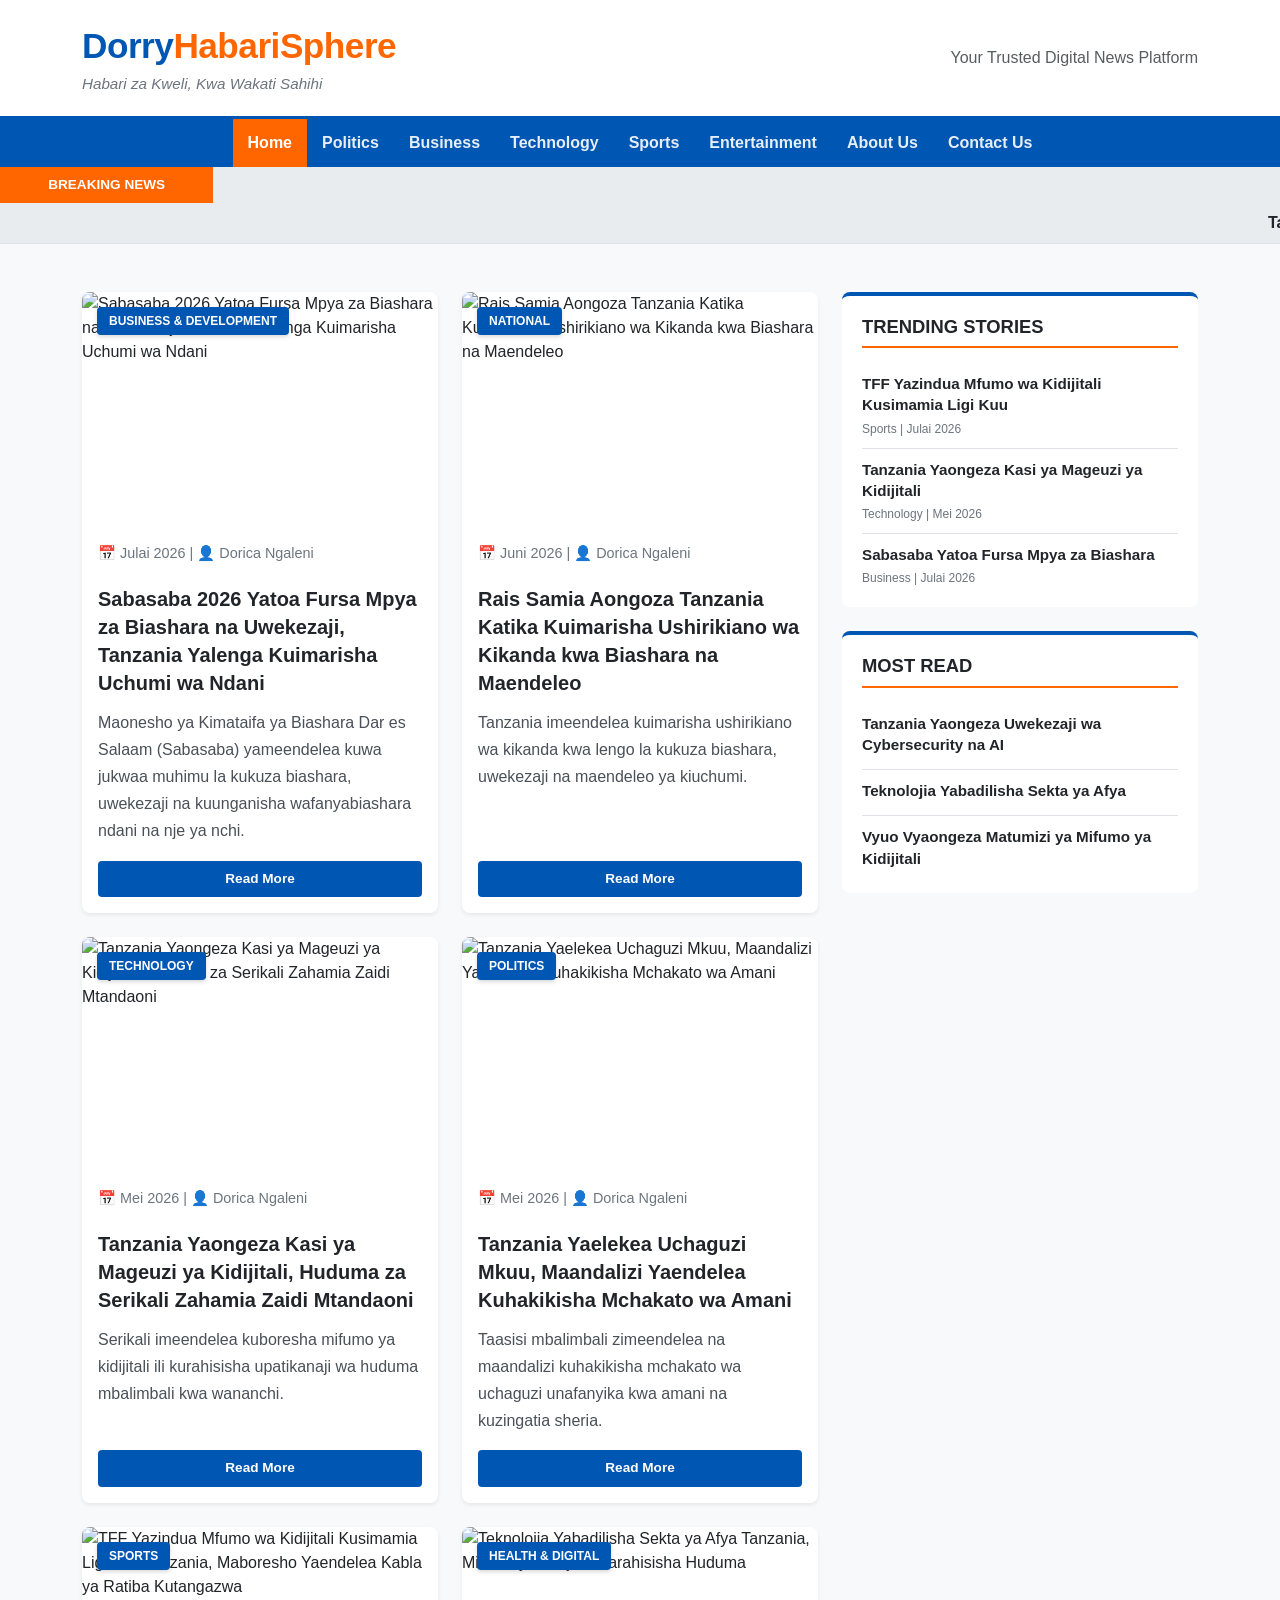
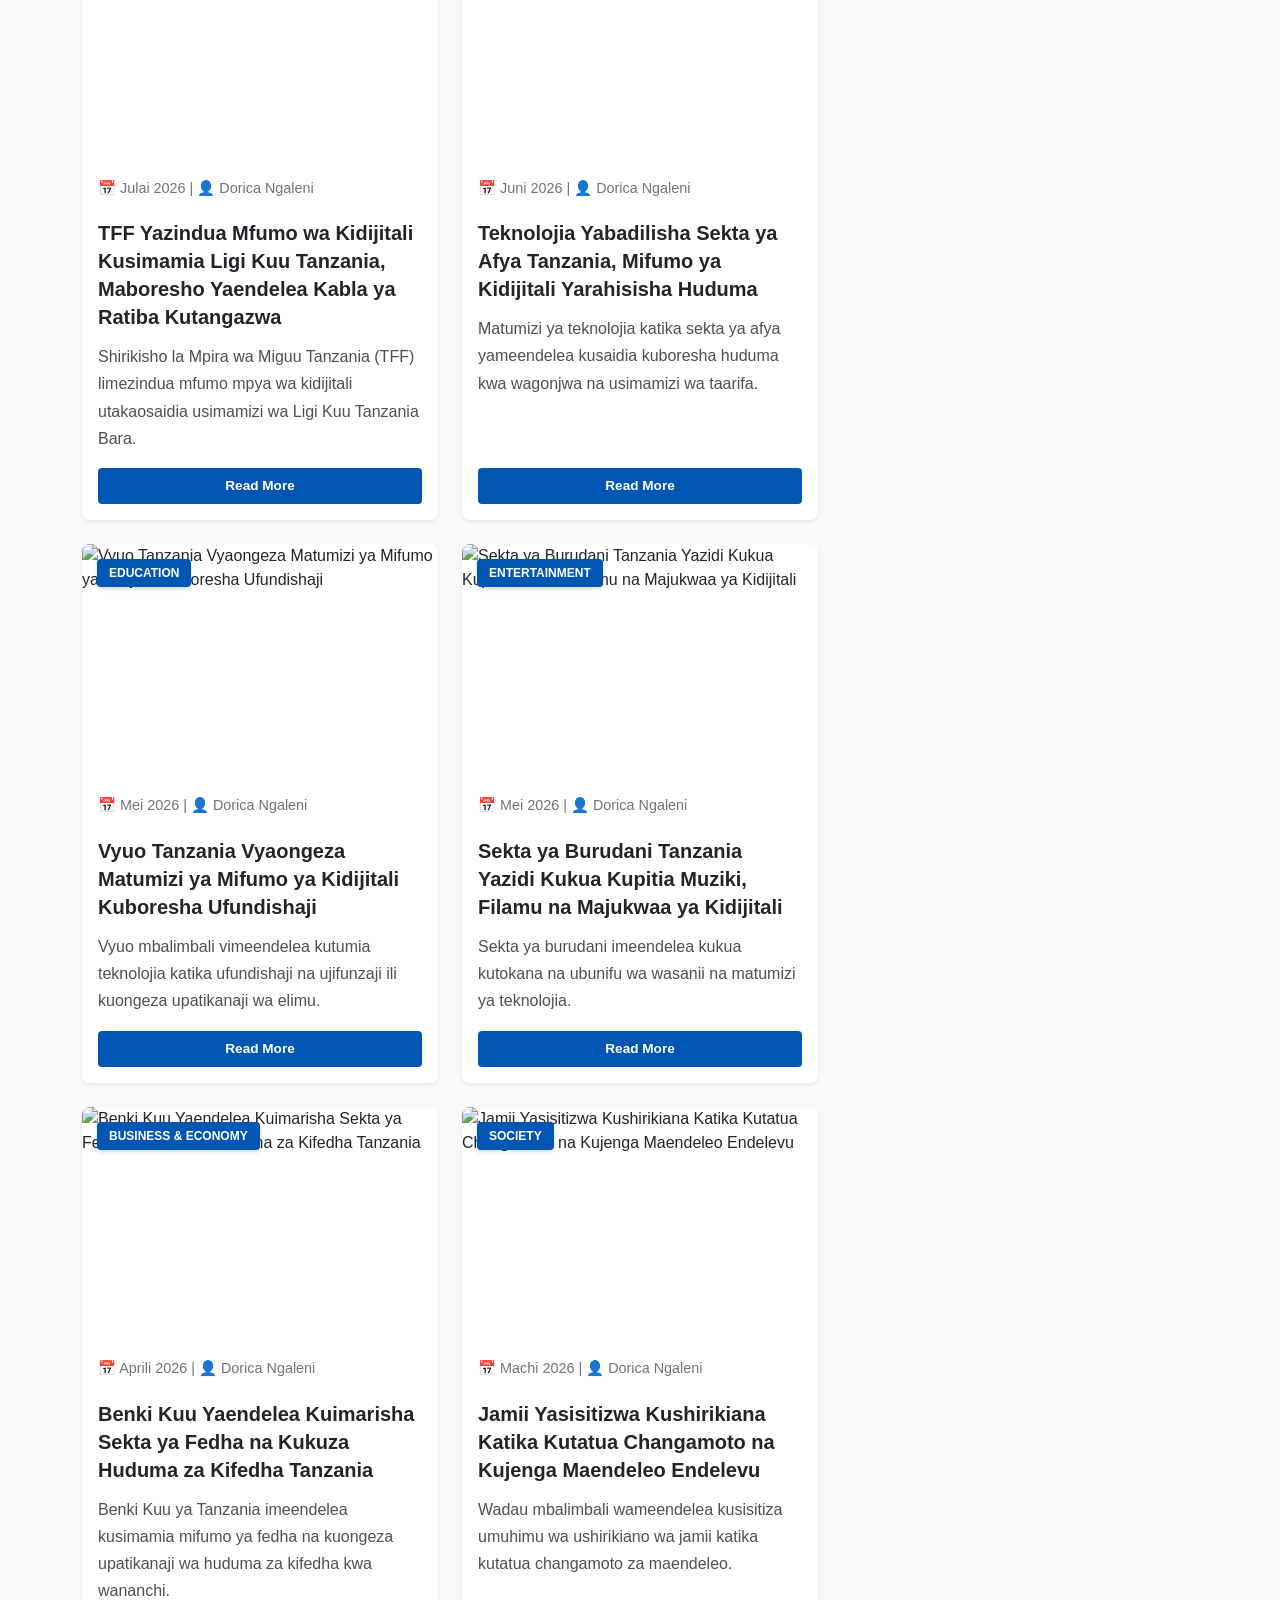
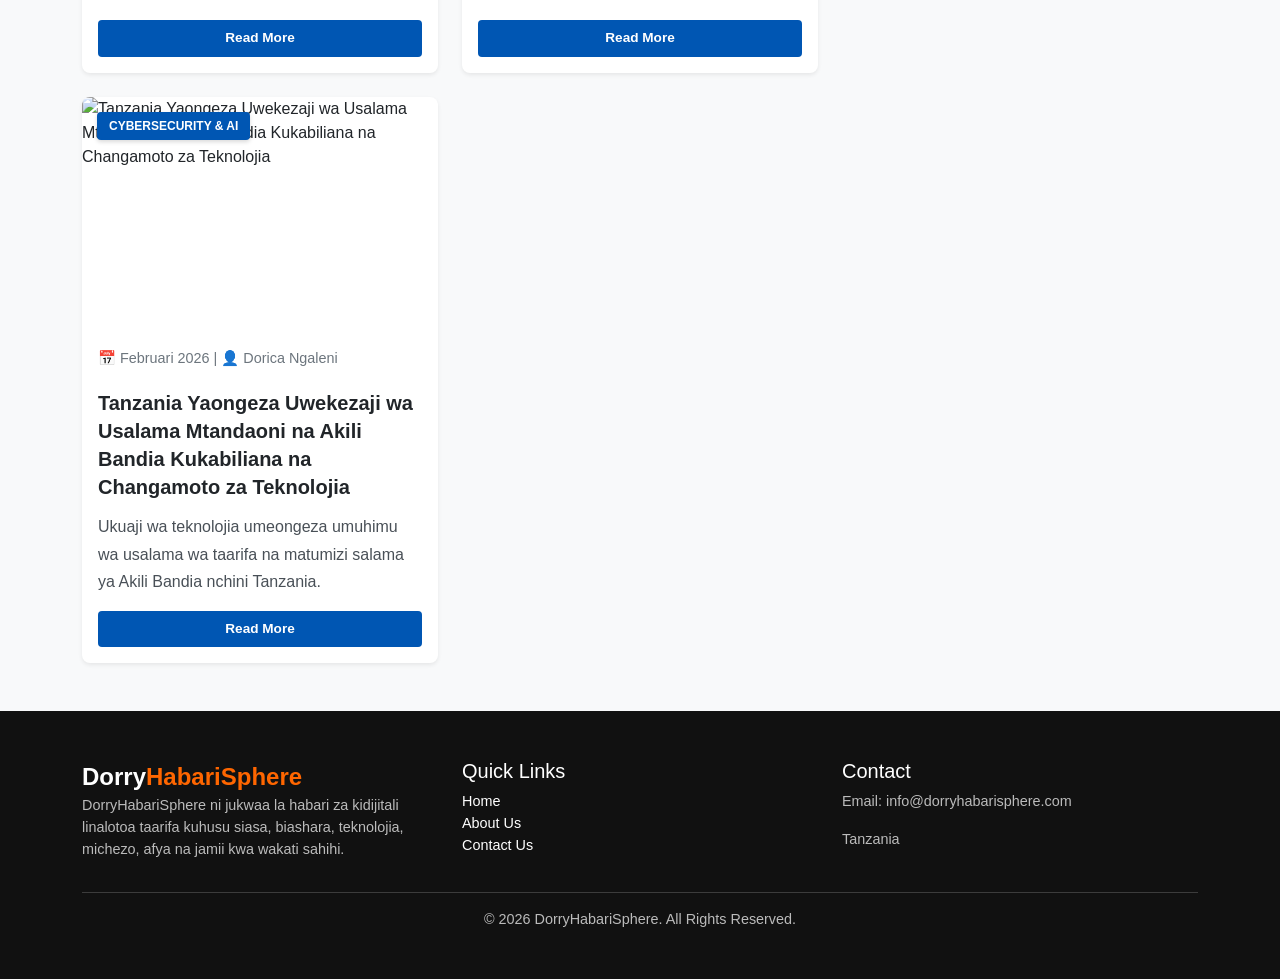
==== commit 750dc53d: "Remove news articles and related elements Removed multiple news articles and associated content from" ====
--- a/index.html
+++ b/index.html
@@ -271,181 +271,6 @@
 </div>
 
 
-Business
-
-</span>
-
-
-<img src="images/sabasaba.jpg"
-alt="Sabasaba"
-class="card-img-top">
-
-
-</div>
-
-
-
-<div class="card-body d-flex flex-column">
-
-
-<div class="news-meta">
-
-📅 Julai 2026 | 👤 Dorica Ngaleni
-
-</div>
-
-
-
-<h3 class="card-news-title">
-
-<a href="news-details.html?id=1">
-
-Sabasaba 2026 Yatoa Fursa Mpya za Biashara na Uwekezaji Tanzania
-
-</a>
-
-</h3>
-
-
-
-<p class="news-preview">
-
-Maonesho ya Sabasaba yameendelea kuwa jukwaa muhimu la kukuza biashara, uwekezaji na kuunganisha wafanyabiashara ndani na nje ya nchi.
-
-</p>
-
-
-
-<a href="news-details.html?id=1"
-class="btn btn-readmore mt-auto">
-
-Read More
-
-</a>
-
-
-</div>
-
-
-</div>
-
-
-</div>
-
-
-<span class="category-badge">
-National
-</span>
-
-
-<img src="images/samia-regional.jpg"
-alt="National News"
-class="card-img-top">
-
-
-</div>
-
-
-
-<div class="card-body d-flex flex-column">
-
-
-<div class="news-meta">
-
-📅 Juni 2026 | 👤 Dorica Ngaleni
-
-</div>
-
-
-<h3 class="card-news-title">
-
-<a href="news-details.html?id=2">
-
-Rais Samia Aongoza Tanzania Katika Kuimarisha Ushirikiano wa Kikanda
-
-</a>
-
-</h3>
-
-
-
-<p class="news-preview">
-
-Tanzania imeendelea kuimarisha mahusiano ya kikanda kwa lengo la kukuza biashara, uwekezaji na maendeleo ya kiuchumi.
-
-</p>
-
-
-<a href="news-details.html?id=2"
-class="btn btn-readmore mt-auto">
-
-Read More
-
-</a>
-
-
-</div>
-
-
-</div>
-
-</div>
-
-
-Technology
-
-</span>
-
-
-<img src="images/digital-government.jpg"
-alt="Digital Technology"
-class="card-img-top">
-
-
-</div>
-
-
-
-<div class="card-body d-flex flex-column">
-
-
-<div class="news-meta">
-
-📅 Mei 2026 | 👤 Dorica Ngaleni
-
-</div>
-
-
-<h3 class="card-news-title">
-
-<a href="news-details.html?id=3">
-
-Tanzania Yaongeza Kasi ya Mageuzi ya Kidijitali
-
-</a>
-
-</h3>
-
-
-
-<p class="news-preview">
-
-Serikali imeendelea kuboresha mifumo ya kidijitali ili kurahisisha upatikanaji wa huduma mbalimbali kwa wananchi.
-
-</p>
-
-
-<a href="news-details.html?id=3"
-class="btn btn-readmore mt-auto">
-
-Read More
-
-</a>
-
-
-</div>
-
-
     <!-- SIDEBAR START -->
 
 <div class="col-lg-4">
